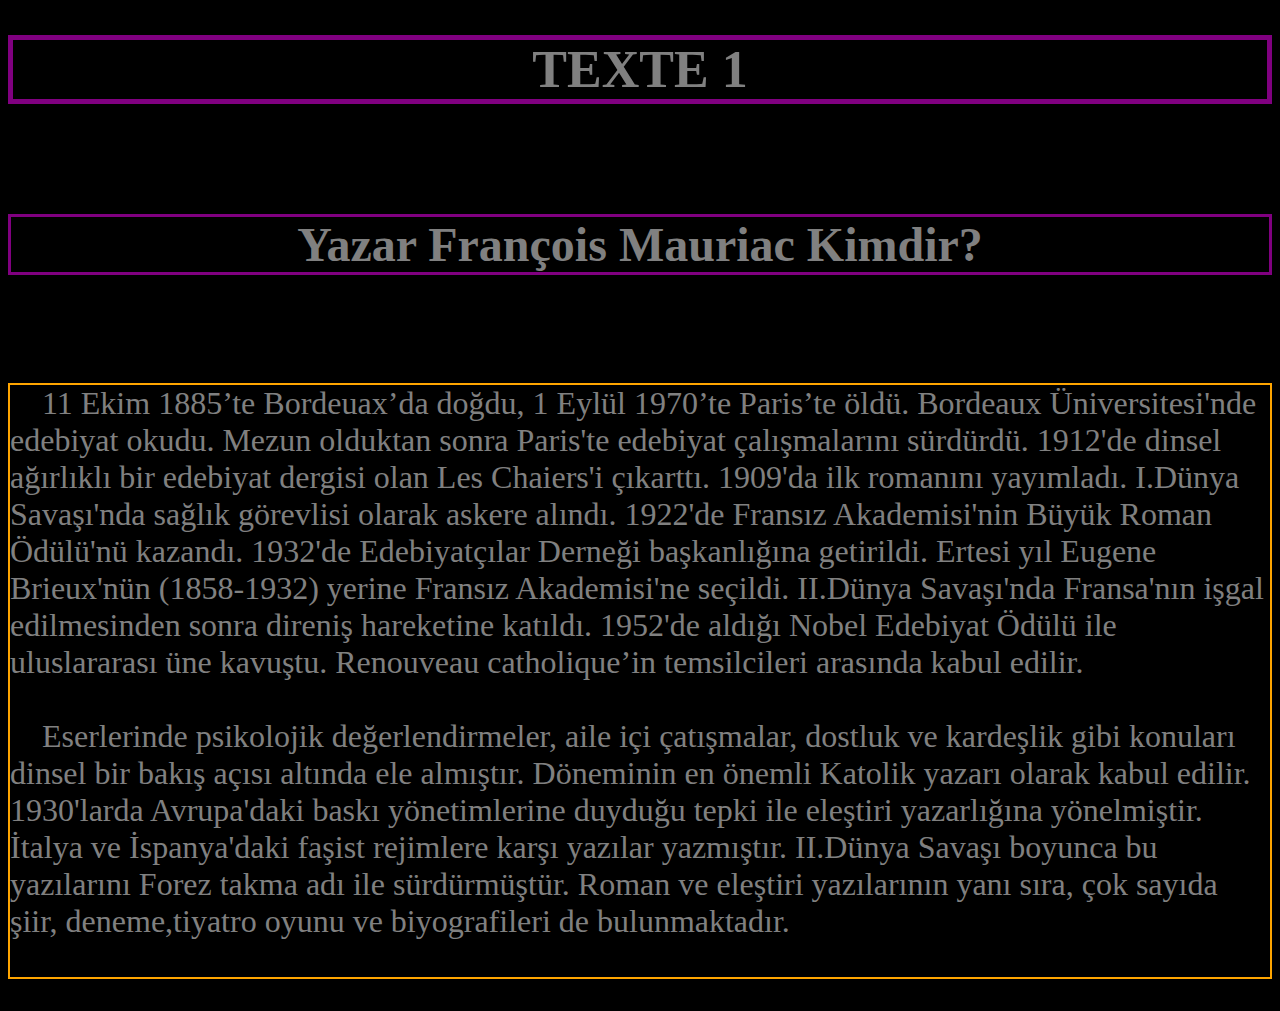
==== TRIN366.html @ f42f248d "Update TRIN366.html" ====
<!DOCTYPE html>
<html>
<head>
    <title>TRIN 366 BLOG</title>
    <meta charset="UTF-8">
    <meta name="viewport" content="width=device-width, initial-scale=1">
    <link rel="stylesheet" href="TRIN366.css">
</head>
   <body style="background-color:black">

    <div>
       <h1>TEXTE 1</h1>
       <br><br>

       <h2>Yazar François Mauriac Kimdir?</h2>
       <br><br>
       <p>
         &nbsp;&nbsp;&nbsp;&nbsp;11 Ekim 1885’te Bordeuax’da doğdu, 1 Eylül 1970’te Paris’te öldü. Bordeaux Üniversitesi'nde edebiyat okudu. Mezun olduktan sonra Paris'te edebiyat çalışmalarını sürdürdü. 1912'de dinsel ağırlıklı bir edebiyat dergisi olan Les Chaiers'i çıkarttı. 1909'da ilk romanını yayımladı. I.Dünya Savaşı'nda sağlık görevlisi olarak askere alındı. 1922'de Fransız Akademisi'nin Büyük Roman Ödülü'nü kazandı. 1932'de Edebiyatçılar Derneği başkanlığına getirildi. Ertesi yıl Eugene Brieux'nün (1858-1932) yerine Fransız Akademisi'ne seçildi. II.Dünya Savaşı'nda Fransa'nın işgal edilmesinden sonra direniş hareketine katıldı. 1952'de aldığı Nobel Edebiyat Ödülü ile uluslararası üne kavuştu. Renouveau catholique’in temsilcileri arasında kabul edilir.
          <br><br>
          &nbsp;&nbsp;&nbsp;&nbsp;Eserlerinde psikolojik değerlendirmeler, aile içi çatışmalar, dostluk ve kardeşlik gibi konuları dinsel bir bakış açısı altında ele almıştır. Döneminin en önemli Katolik yazarı olarak kabul edilir. 1930'larda Avrupa'daki baskı yönetimlerine duyduğu tepki ile eleştiri yazarlığına yönelmiştir. İtalya ve İspanya'daki faşist rejimlere karşı yazılar yazmıştır. II.Dünya Savaşı boyunca bu yazılarını Forez takma adı ile sürdürmüştür. Roman ve eleştiri yazılarının yanı sıra, çok sayıda şiir, deneme,tiyatro oyunu ve biyografileri de bulunmaktadır. <br><br>

       </p>

    </div>

   </body>
   </html>
---- TRIN366.css ----
h1 {color: gray; text-align: center; border: 5px solid purple; font-size: 52px;}
h2 {color: gray; text-align: center; border: 3px solid purple; font-size: 48px;}
p {color: gray; text-align: left; border: 2px solid orange; font-size: 32px;}
center {display: block; margin-left: auto; margin-right: auto; width: 50%;}
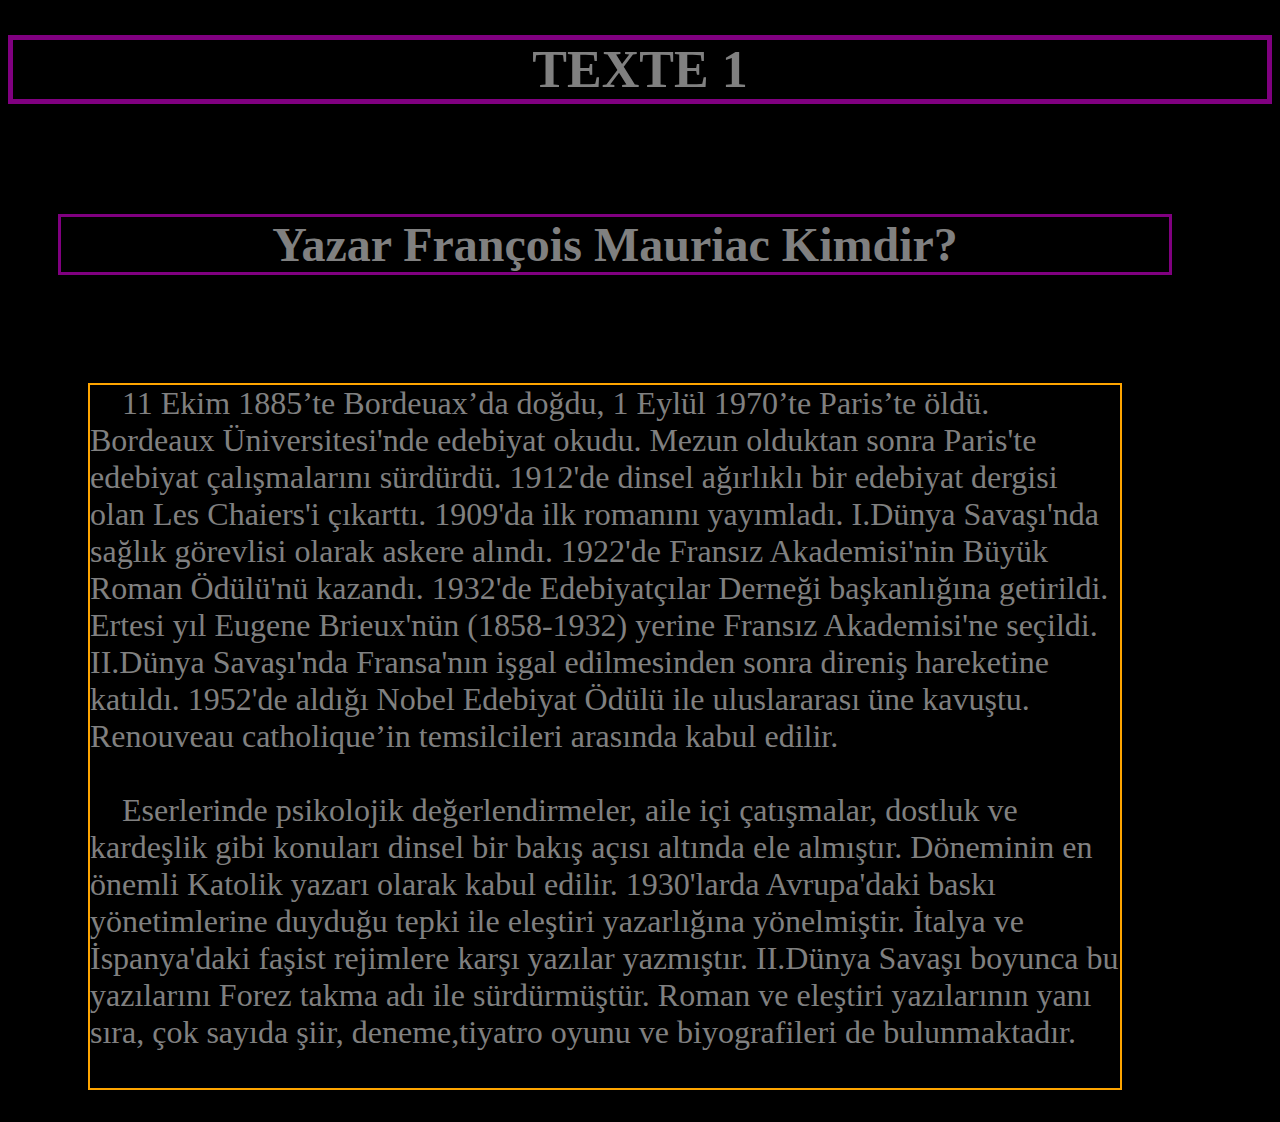
==== commit a5b73f9e: "Update TRIN366.html" ====
--- a/TRIN366.html
+++ b/TRIN366.html
@@ -18,8 +18,8 @@
          &nbsp;&nbsp;&nbsp;&nbsp;11 Ekim 1885’te Bordeuax’da doğdu, 1 Eylül 1970’te Paris’te öldü. Bordeaux Üniversitesi'nde edebiyat okudu. Mezun olduktan sonra Paris'te edebiyat çalışmalarını sürdürdü. 1912'de dinsel ağırlıklı bir edebiyat dergisi olan Les Chaiers'i çıkarttı. 1909'da ilk romanını yayımladı. I.Dünya Savaşı'nda sağlık görevlisi olarak askere alındı. 1922'de Fransız Akademisi'nin Büyük Roman Ödülü'nü kazandı. 1932'de Edebiyatçılar Derneği başkanlığına getirildi. Ertesi yıl Eugene Brieux'nün (1858-1932) yerine Fransız Akademisi'ne seçildi. II.Dünya Savaşı'nda Fransa'nın işgal edilmesinden sonra direniş hareketine katıldı. 1952'de aldığı Nobel Edebiyat Ödülü ile uluslararası üne kavuştu. Renouveau catholique’in temsilcileri arasında kabul edilir.
           <br><br>
           &nbsp;&nbsp;&nbsp;&nbsp;Eserlerinde psikolojik değerlendirmeler, aile içi çatışmalar, dostluk ve kardeşlik gibi konuları dinsel bir bakış açısı altında ele almıştır. Döneminin en önemli Katolik yazarı olarak kabul edilir. 1930'larda Avrupa'daki baskı yönetimlerine duyduğu tepki ile eleştiri yazarlığına yönelmiştir. İtalya ve İspanya'daki faşist rejimlere karşı yazılar yazmıştır. II.Dünya Savaşı boyunca bu yazılarını Forez takma adı ile sürdürmüştür. Roman ve eleştiri yazılarının yanı sıra, çok sayıda şiir, deneme,tiyatro oyunu ve biyografileri de bulunmaktadır. <br><br>
-
-       </p>
+       
+        </p>
 
     </div>
 
--- a/TRIN366.css
+++ b/TRIN366.css
@@ -1,4 +1,4 @@
 h1 {color: gray; text-align: center; border: 5px solid purple; font-size: 52px;}
-h2 {color: gray; text-align: center; border: 3px solid purple; font-size: 48px;}
-p {color: gray; text-align: left; border: 2px solid orange; font-size: 32px;}
+h2 {color: gray; text-align: center; border: 3px solid purple; font-size: 48px; margin-right: 100px; margin-left: 50px;}
+p {color: gray; text-align: left; border: 2px solid orange; font-size: 32px;  margin-right: 150px; margin-left: 80px;}
 center {display: block; margin-left: auto; margin-right: auto; width: 50%;}
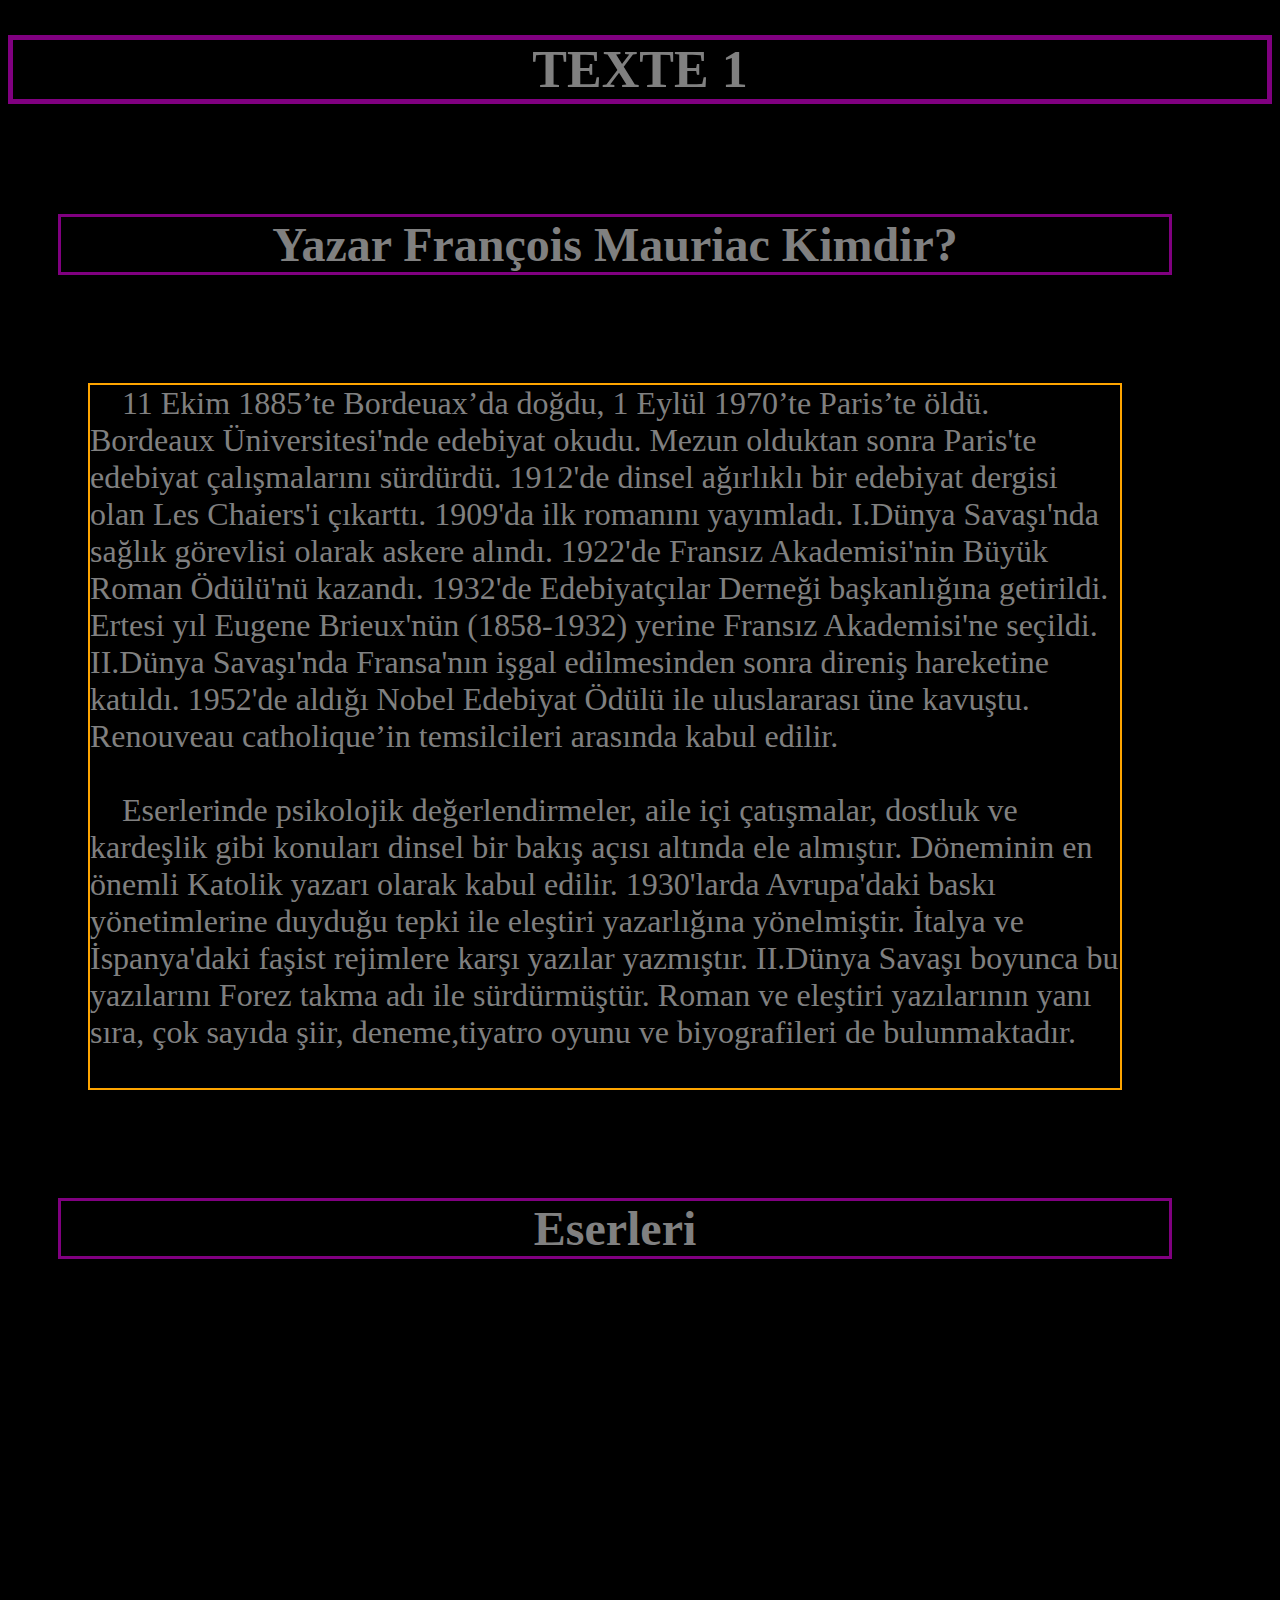
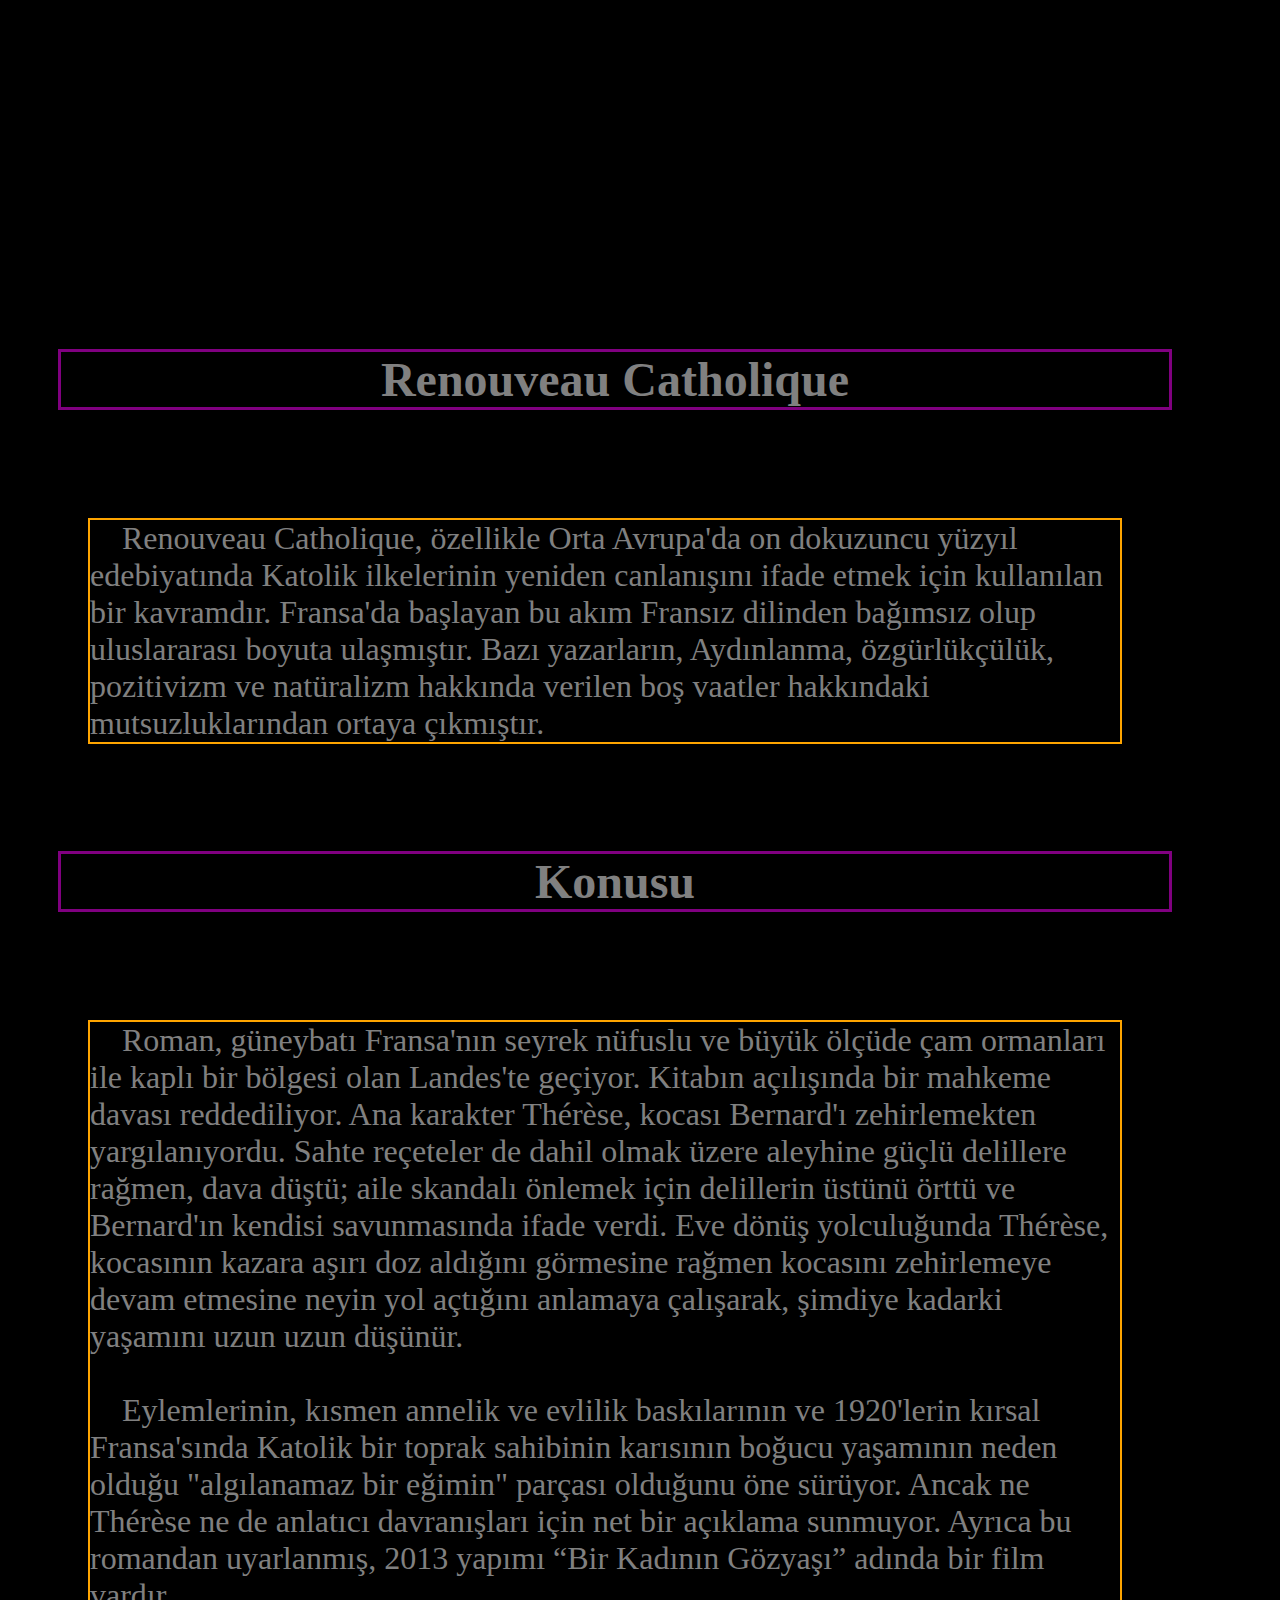
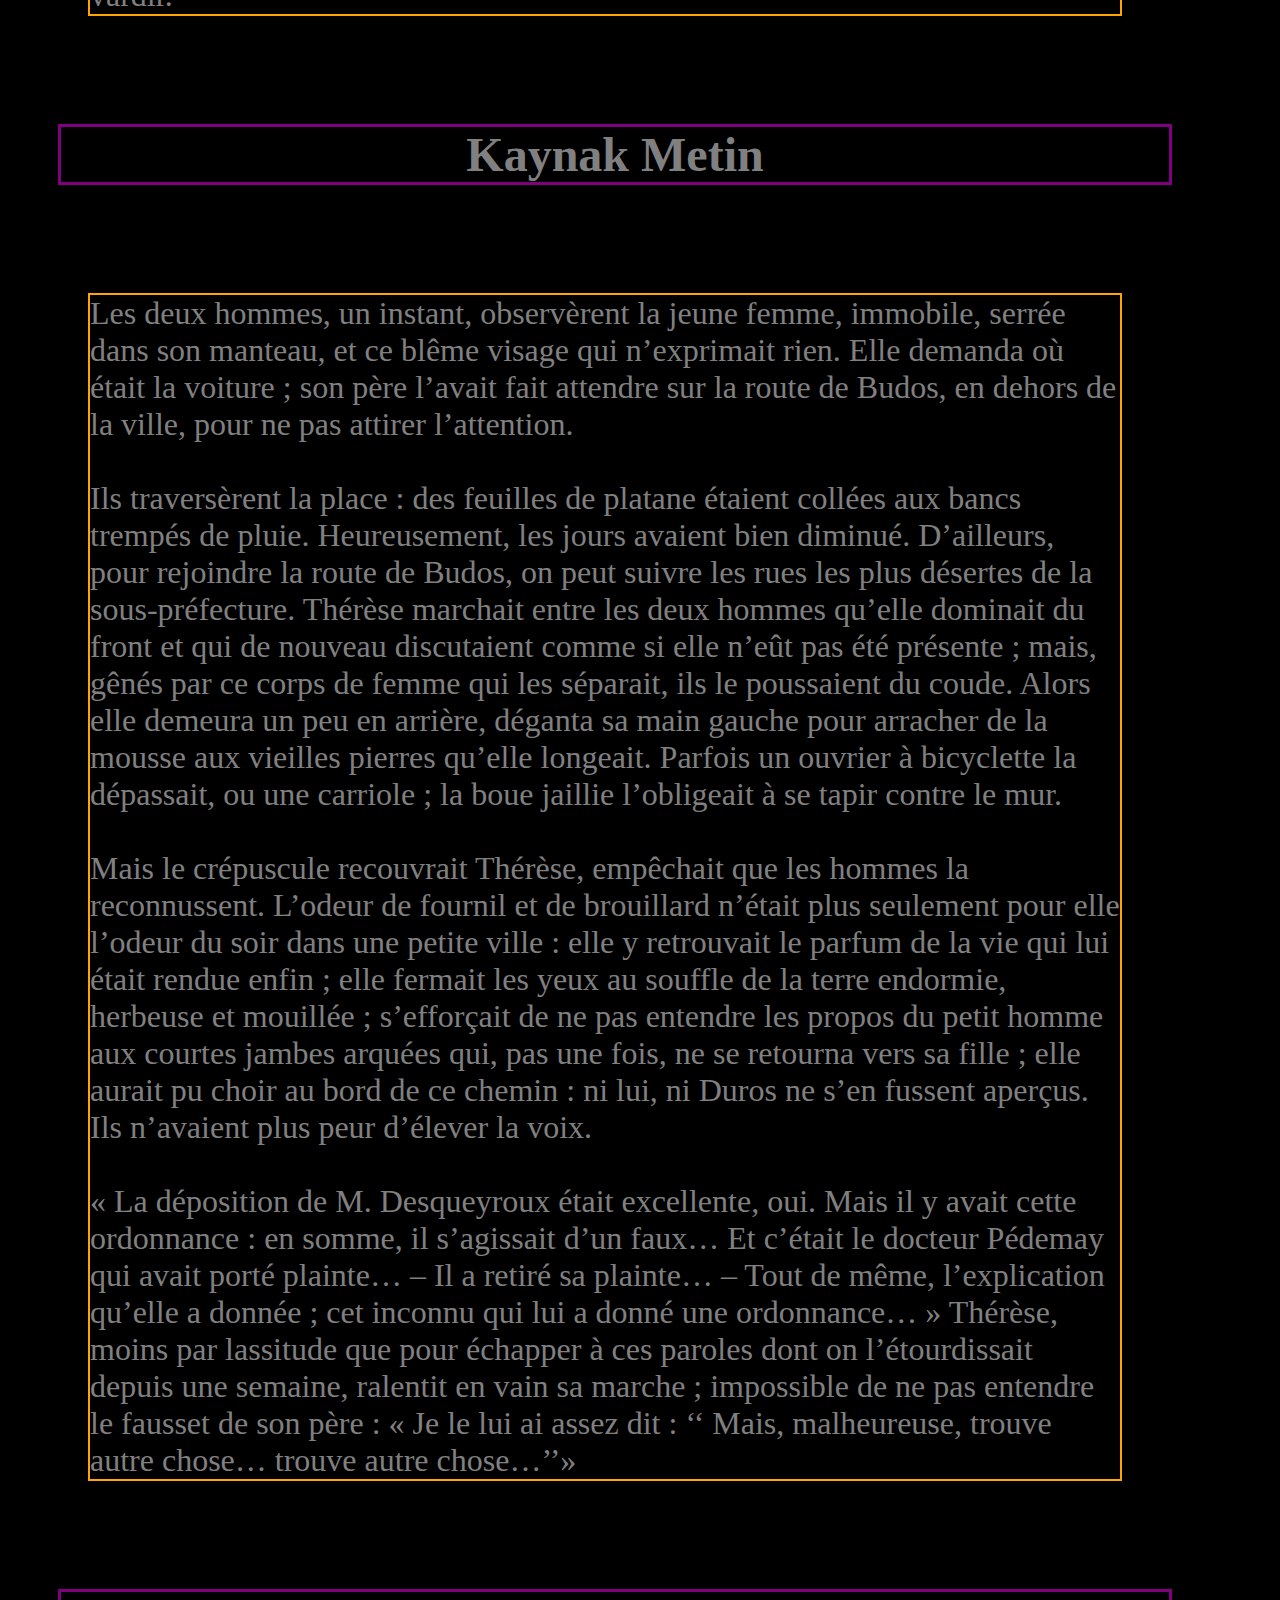
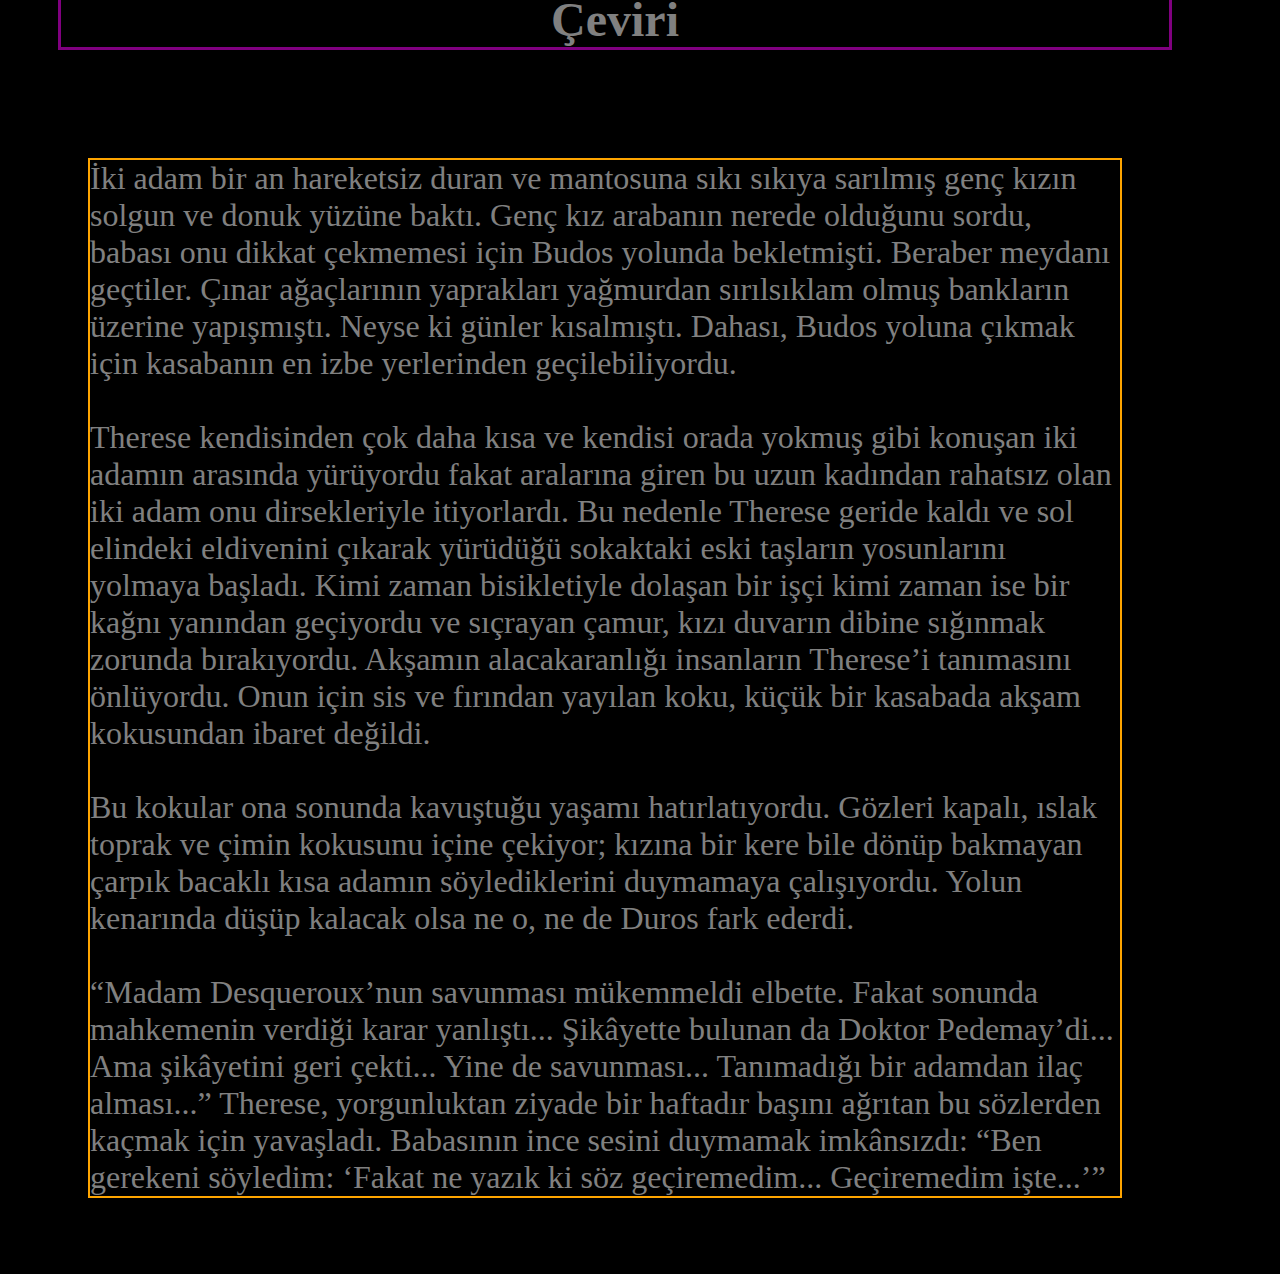
==== commit c3e189a6: "Update TRIN366.html" ====
--- a/TRIN366.html
+++ b/TRIN366.html
@@ -6,23 +6,120 @@
     <meta name="viewport" content="width=device-width, initial-scale=1">
     <link rel="stylesheet" href="TRIN366.css">
 </head>
-   <body style="background-color:black">
+<body style="background-color:black">
 
     <div>
-       <h1>TEXTE 1</h1>
-       <br><br>
+        <h1>TEXTE 1</h1>
+        <br><br>
 
-       <h2>Yazar François Mauriac Kimdir?</h2>
-       <br><br>
-       <p>
-         &nbsp;&nbsp;&nbsp;&nbsp;11 Ekim 1885’te Bordeuax’da doğdu, 1 Eylül 1970’te Paris’te öldü. Bordeaux Üniversitesi'nde edebiyat okudu. Mezun olduktan sonra Paris'te edebiyat çalışmalarını sürdürdü. 1912'de dinsel ağırlıklı bir edebiyat dergisi olan Les Chaiers'i çıkarttı. 1909'da ilk romanını yayımladı. I.Dünya Savaşı'nda sağlık görevlisi olarak askere alındı. 1922'de Fransız Akademisi'nin Büyük Roman Ödülü'nü kazandı. 1932'de Edebiyatçılar Derneği başkanlığına getirildi. Ertesi yıl Eugene Brieux'nün (1858-1932) yerine Fransız Akademisi'ne seçildi. II.Dünya Savaşı'nda Fransa'nın işgal edilmesinden sonra direniş hareketine katıldı. 1952'de aldığı Nobel Edebiyat Ödülü ile uluslararası üne kavuştu. Renouveau catholique’in temsilcileri arasında kabul edilir.
-          <br><br>
-          &nbsp;&nbsp;&nbsp;&nbsp;Eserlerinde psikolojik değerlendirmeler, aile içi çatışmalar, dostluk ve kardeşlik gibi konuları dinsel bir bakış açısı altında ele almıştır. Döneminin en önemli Katolik yazarı olarak kabul edilir. 1930'larda Avrupa'daki baskı yönetimlerine duyduğu tepki ile eleştiri yazarlığına yönelmiştir. İtalya ve İspanya'daki faşist rejimlere karşı yazılar yazmıştır. II.Dünya Savaşı boyunca bu yazılarını Forez takma adı ile sürdürmüştür. Roman ve eleştiri yazılarının yanı sıra, çok sayıda şiir, deneme,tiyatro oyunu ve biyografileri de bulunmaktadır. <br><br>
-       
+        <h2>Yazar François Mauriac Kimdir?</h2>
+        <br><br>
+        <p>
+            &nbsp;&nbsp;&nbsp;&nbsp;11 Ekim 1885’te Bordeuax’da doğdu, 1 Eylül 1970’te Paris’te öldü. Bordeaux Üniversitesi'nde edebiyat okudu. Mezun olduktan sonra Paris'te edebiyat çalışmalarını sürdürdü. 1912'de dinsel ağırlıklı bir edebiyat dergisi olan Les Chaiers'i çıkarttı. 1909'da ilk romanını yayımladı. I.Dünya Savaşı'nda sağlık görevlisi olarak askere alındı. 1922'de Fransız Akademisi'nin Büyük Roman Ödülü'nü kazandı. 1932'de Edebiyatçılar Derneği başkanlığına getirildi. Ertesi yıl Eugene Brieux'nün (1858-1932) yerine Fransız Akademisi'ne seçildi. II.Dünya Savaşı'nda Fransa'nın işgal edilmesinden sonra direniş hareketine katıldı. 1952'de aldığı Nobel Edebiyat Ödülü ile uluslararası üne kavuştu. Renouveau catholique’in temsilcileri arasında kabul edilir.
+            <br><br>
+            &nbsp;&nbsp;&nbsp;&nbsp;Eserlerinde psikolojik değerlendirmeler, aile içi çatışmalar, dostluk ve kardeşlik gibi konuları dinsel bir bakış açısı altında ele almıştır. Döneminin en önemli Katolik yazarı olarak kabul edilir. 1930'larda Avrupa'daki baskı yönetimlerine duyduğu tepki ile eleştiri yazarlığına yönelmiştir. İtalya ve İspanya'daki faşist rejimlere karşı yazılar yazmıştır. II.Dünya Savaşı boyunca bu yazılarını Forez takma adı ile sürdürmüştür. Roman ve eleştiri yazılarının yanı sıra, çok sayıda şiir, deneme,tiyatro oyunu ve biyografileri de bulunmaktadır. <br><br>
+
         </p>
+
+        <br><br>
+
+        <h2>Eserleri</h2>
+        <br><br>
+        <ul>
+            <li>1913 : L'Enfant chargé de chaînese</li>
+            <li>1914 : La Robe prétexte</li>
+            <li>1920 : La Chair et le Sang</li>
+            <li>1921 : Préséances</li>
+            <li>1921 : Dialogue d'un soir d'hiver (nouvelle)</li>
+            <li>1922 : Le Baiser au lépreux</li>
+            <li>1923 : Le Fleuve de feu</li>
+            <li>1923 : Genitrix</li>
+            <li>1924 : Le Mal</li>
+            <li>1925 : Le Désert de l'amour (Grand prix du roman de l'Académie française, 1926)</li>
+            <li>1927 : Thérèse Desqueyroux</li>
+            <li>1928 : Destins</li>
+            <li>1930 : Ce qui était perdu</li>
+            <li>1932 : Le Nœud de vipères</li>
+            <li>1933 : Le Drôle (conte pour enfant)</li>
+            <li>1933 : Le Mystère Frontenac</li>
+            <li>1935 : La Fin de la nuit</li>
+            <li>1936 : Les Anges noirs</li>
+            <li>1939 : Les Chemins de la mer</li>
+            <li>1941 : La Pharisienne</li>
+            <li>1944 : Les Arbres et les Pierres</li>
+            <li>1951 : Le Sagouin</li>
+            <li>1952 : Galigaï</li>
+            <li>1954 : L'Agneau</li>
+            <li>1969 : Un adolescent d'autrefois</li>
+            <li>1972 : Maltaverne (posthume)</li>
+            <li>1938 : Asmodée</li>
+            <li>1945 : Les Mal-aimés</li>
+            <li>1947 : Passage du malin</li>
+            <li>1950 : Le Feu sur la terre</li>
+            <li>1909 : Les Mains jointes</li>
+
+        </ul>
+
+        <h2>Renouveau Catholique</h2>
+        <br><br>
+        <p>
+
+            &nbsp;&nbsp;&nbsp;&nbsp;Renouveau Catholique, özellikle Orta Avrupa'da on dokuzuncu yüzyıl edebiyatında Katolik ilkelerinin yeniden canlanışını ifade etmek için kullanılan bir kavramdır. Fransa'da başlayan bu akım Fransız dilinden bağımsız olup uluslararası boyuta ulaşmıştır. Bazı yazarların, Aydınlanma, özgürlükçülük, pozitivizm ve natüralizm hakkında verilen boş vaatler hakkındaki mutsuzluklarından ortaya çıkmıştır.
+        </p>
+        <br><br>
+
+        <h2>Konusu</h2>
+        <br><br>
+        <p>
+
+            &nbsp;&nbsp;&nbsp;&nbsp;Roman, güneybatı Fransa'nın seyrek nüfuslu ve büyük ölçüde çam ormanları ile kaplı bir bölgesi olan Landes'te geçiyor. Kitabın açılışında bir mahkeme davası reddediliyor. Ana karakter Thérèse, kocası Bernard'ı zehirlemekten yargılanıyordu. Sahte reçeteler de dahil olmak üzere aleyhine güçlü delillere rağmen, dava düştü; aile skandalı önlemek için delillerin üstünü örttü ve Bernard'ın kendisi savunmasında ifade verdi. Eve dönüş yolculuğunda Thérèse, kocasının kazara aşırı doz aldığını görmesine rağmen kocasını zehirlemeye devam etmesine neyin yol açtığını anlamaya çalışarak, şimdiye kadarki yaşamını uzun uzun düşünür.
+            <br><br>
+
+            &nbsp;&nbsp;&nbsp;&nbsp;Eylemlerinin, kısmen annelik ve evlilik baskılarının ve 1920'lerin kırsal Fransa'sında Katolik bir toprak sahibinin karısının boğucu yaşamının neden olduğu "algılanamaz bir eğimin" parçası olduğunu öne sürüyor. Ancak ne Thérèse ne de anlatıcı davranışları için net bir açıklama sunmuyor.
+            Ayrıca bu 	romandan uyarlanmış, 2013 yapımı “Bir Kadının Gözyaşı” adında bir film vardır.
+
+        </p>
+
+        <br><br>
+
+        <h2>Kaynak Metin</h2>
+        <br><br>
+        <p>
+            Les deux hommes, un instant, observèrent la jeune femme, immobile, serrée dans son manteau, et ce blême visage qui n’exprimait rien. Elle demanda où était la voiture ; son père l’avait fait attendre sur la route de Budos, en dehors de la ville, pour ne pas attirer l’attention.
+            <br><br>
+            Ils traversèrent la place : des feuilles de platane étaient collées aux bancs trempés de pluie. Heureusement, les jours avaient bien diminué. D’ailleurs, pour rejoindre la route de Budos, on peut suivre les rues les plus désertes de la sous-préfecture. Thérèse marchait entre les deux hommes qu’elle dominait du front et qui de nouveau discutaient comme si elle n’eût pas été présente ; mais, gênés par ce corps de femme qui les séparait, ils le poussaient du coude. Alors elle demeura un peu en arrière, déganta sa main gauche pour arracher de la mousse aux vieilles pierres qu’elle longeait. Parfois un ouvrier à bicyclette la dépassait, ou une carriole ; la boue jaillie l’obligeait à se tapir contre le mur.
+
+            <br><br>
+
+            Mais le crépuscule recouvrait Thérèse, empêchait que les hommes la reconnussent. L’odeur de fournil et de brouillard n’était plus seulement pour elle l’odeur du soir dans une petite ville : elle y retrouvait le parfum de la vie qui lui était rendue enfin ; elle fermait les yeux au souffle de la terre endormie, herbeuse et mouillée ; s’efforçait de ne pas entendre les propos du petit homme aux courtes jambes arquées qui, pas une fois, ne se retourna vers sa fille ; elle aurait pu choir au bord de ce chemin : ni lui, ni Duros ne s’en fussent aperçus. Ils n’avaient plus peur d’élever la voix.
+            <br><br>
+            « La déposition de M. Desqueyroux était excellente, oui. Mais il y avait cette ordonnance : en somme, il s’agissait d’un faux… Et c’était le docteur Pédemay qui avait porté plainte…
+            – Il a retiré sa plainte…
+            – Tout de même, l’explication qu’elle a donnée ; cet inconnu qui lui a donné une ordonnance… »
+            Thérèse, moins par lassitude que pour échapper à ces paroles dont on l’étourdissait depuis une semaine, ralentit en vain sa marche ; impossible de ne pas entendre le fausset de son père :
+            « Je le lui ai assez dit :  ‘‘ Mais, malheureuse, trouve autre chose… trouve autre chose…’’»
+        </p>
+        <br><br>
+        <h2>Çeviri</h2>
+        <br><br>
+        <p>
+
+            İki adam bir an hareketsiz duran ve mantosuna sıkı sıkıya sarılmış genç kızın solgun ve donuk yüzüne baktı. Genç kız arabanın nerede olduğunu sordu, babası onu dikkat çekmemesi için Budos yolunda bekletmişti. Beraber meydanı geçtiler. Çınar ağaçlarının yaprakları yağmurdan sırılsıklam olmuş bankların üzerine yapışmıştı. Neyse ki günler kısalmıştı. Dahası, Budos yoluna çıkmak için kasabanın en izbe yerlerinden geçilebiliyordu.
+            <br><br>
+            Therese kendisinden çok daha kısa ve kendisi orada yokmuş gibi konuşan iki adamın arasında yürüyordu fakat aralarına giren bu uzun kadından rahatsız olan iki adam onu dirsekleriyle itiyorlardı. Bu nedenle Therese geride kaldı ve sol elindeki eldivenini çıkarak yürüdüğü sokaktaki eski taşların yosunlarını yolmaya başladı. Kimi zaman bisikletiyle dolaşan bir işçi kimi zaman ise bir kağnı yanından geçiyordu ve sıçrayan çamur, kızı duvarın dibine sığınmak zorunda bırakıyordu. Akşamın alacakaranlığı insanların Therese’i tanımasını önlüyordu. Onun için sis ve fırından yayılan koku, küçük bir kasabada akşam kokusundan ibaret değildi.
+            <br><br>
+            Bu kokular ona sonunda kavuştuğu yaşamı hatırlatıyordu. Gözleri kapalı, ıslak toprak ve çimin kokusunu içine çekiyor; kızına bir kere bile dönüp bakmayan çarpık bacaklı kısa adamın söylediklerini duymamaya çalışıyordu. Yolun kenarında düşüp kalacak olsa ne o, ne de Duros fark ederdi.
+            <br><br>
+            “Madam Desqueroux’nun savunması mükemmeldi elbette. Fakat sonunda mahkemenin verdiği karar yanlıştı... Şikâyette bulunan da Doktor Pedemay’di...
+            Ama şikâyetini geri çekti...
+            Yine de savunması... Tanımadığı bir adamdan ilaç alması...”
+            Therese, yorgunluktan ziyade bir haftadır başını ağrıtan bu sözlerden kaçmak için yavaşladı. Babasının ince sesini duymamak imkânsızdı:
+            “Ben gerekeni söyledim: ‘Fakat ne yazık ki söz geçiremedim... Geçiremedim işte...’”
+        </p>
+        <br><br>
+
 
     </div>
 
-   </body>
-   </html>
-   
+</body>
+</html>
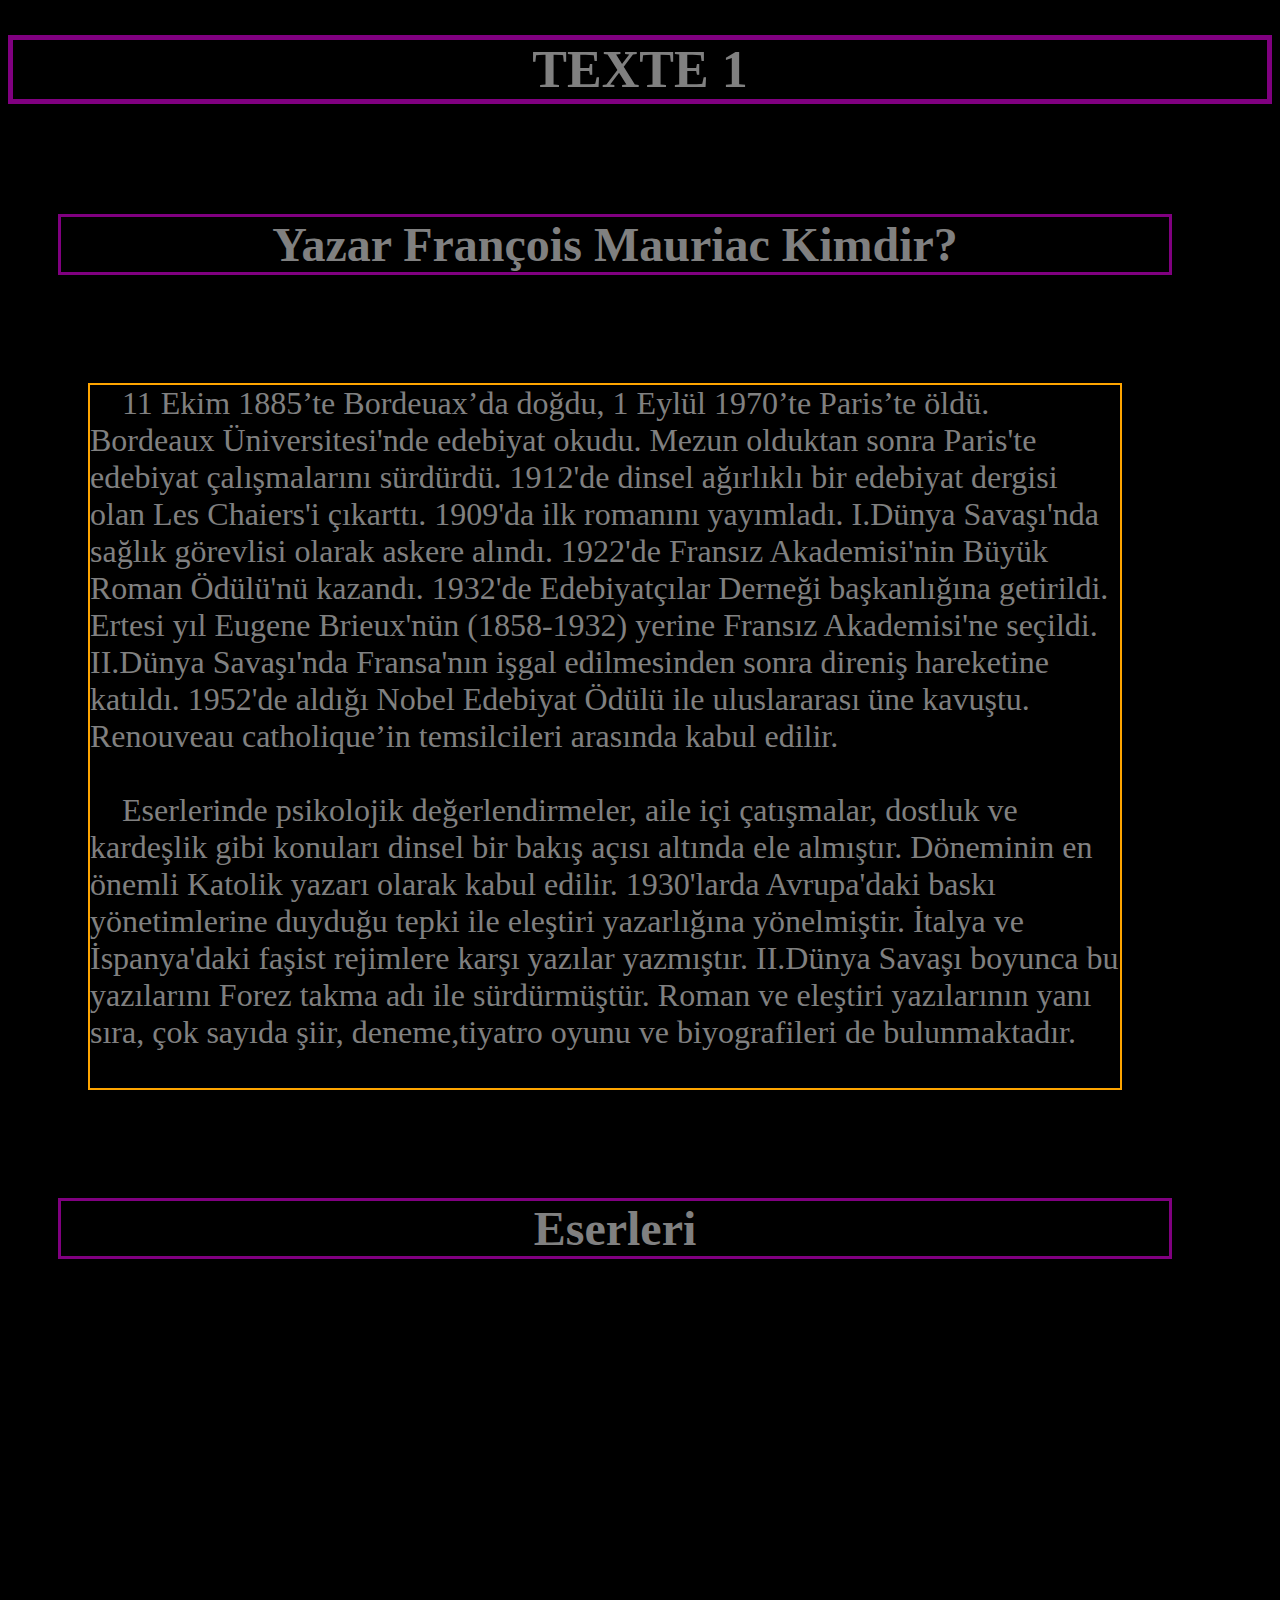
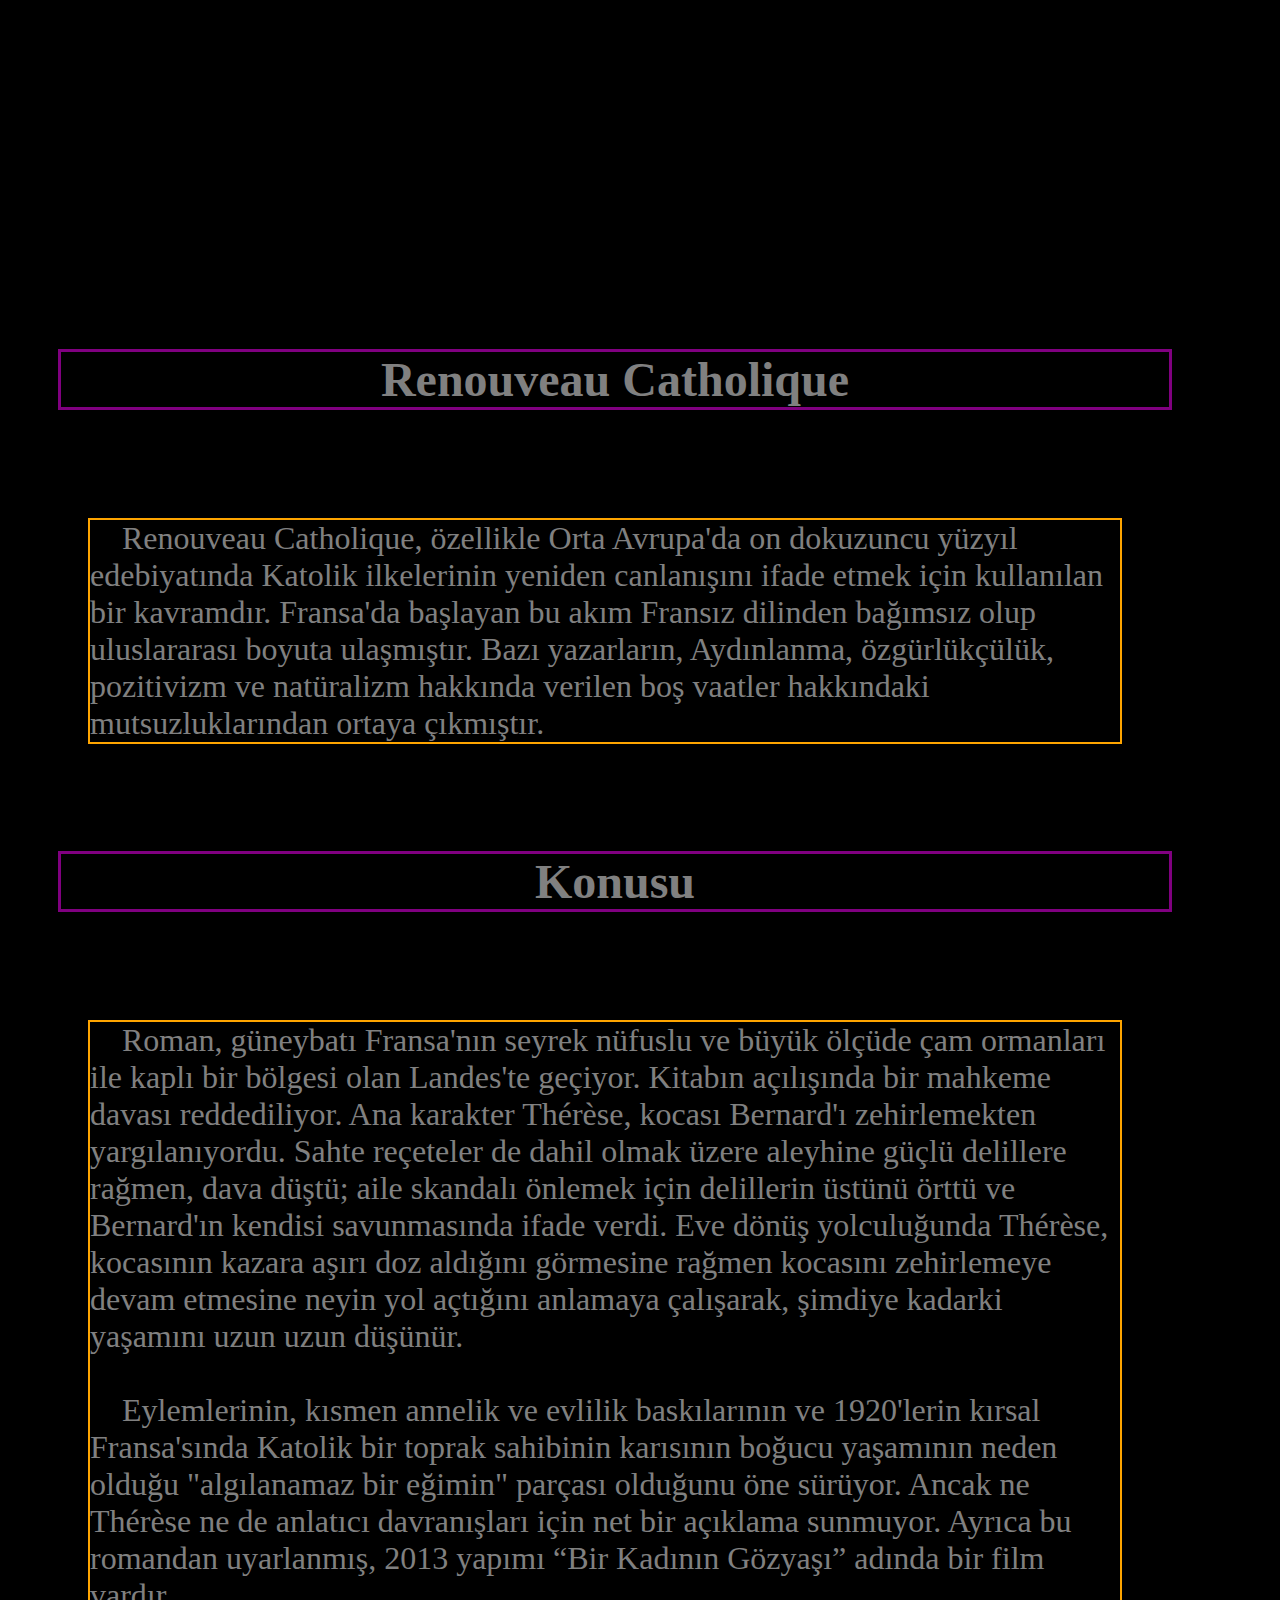
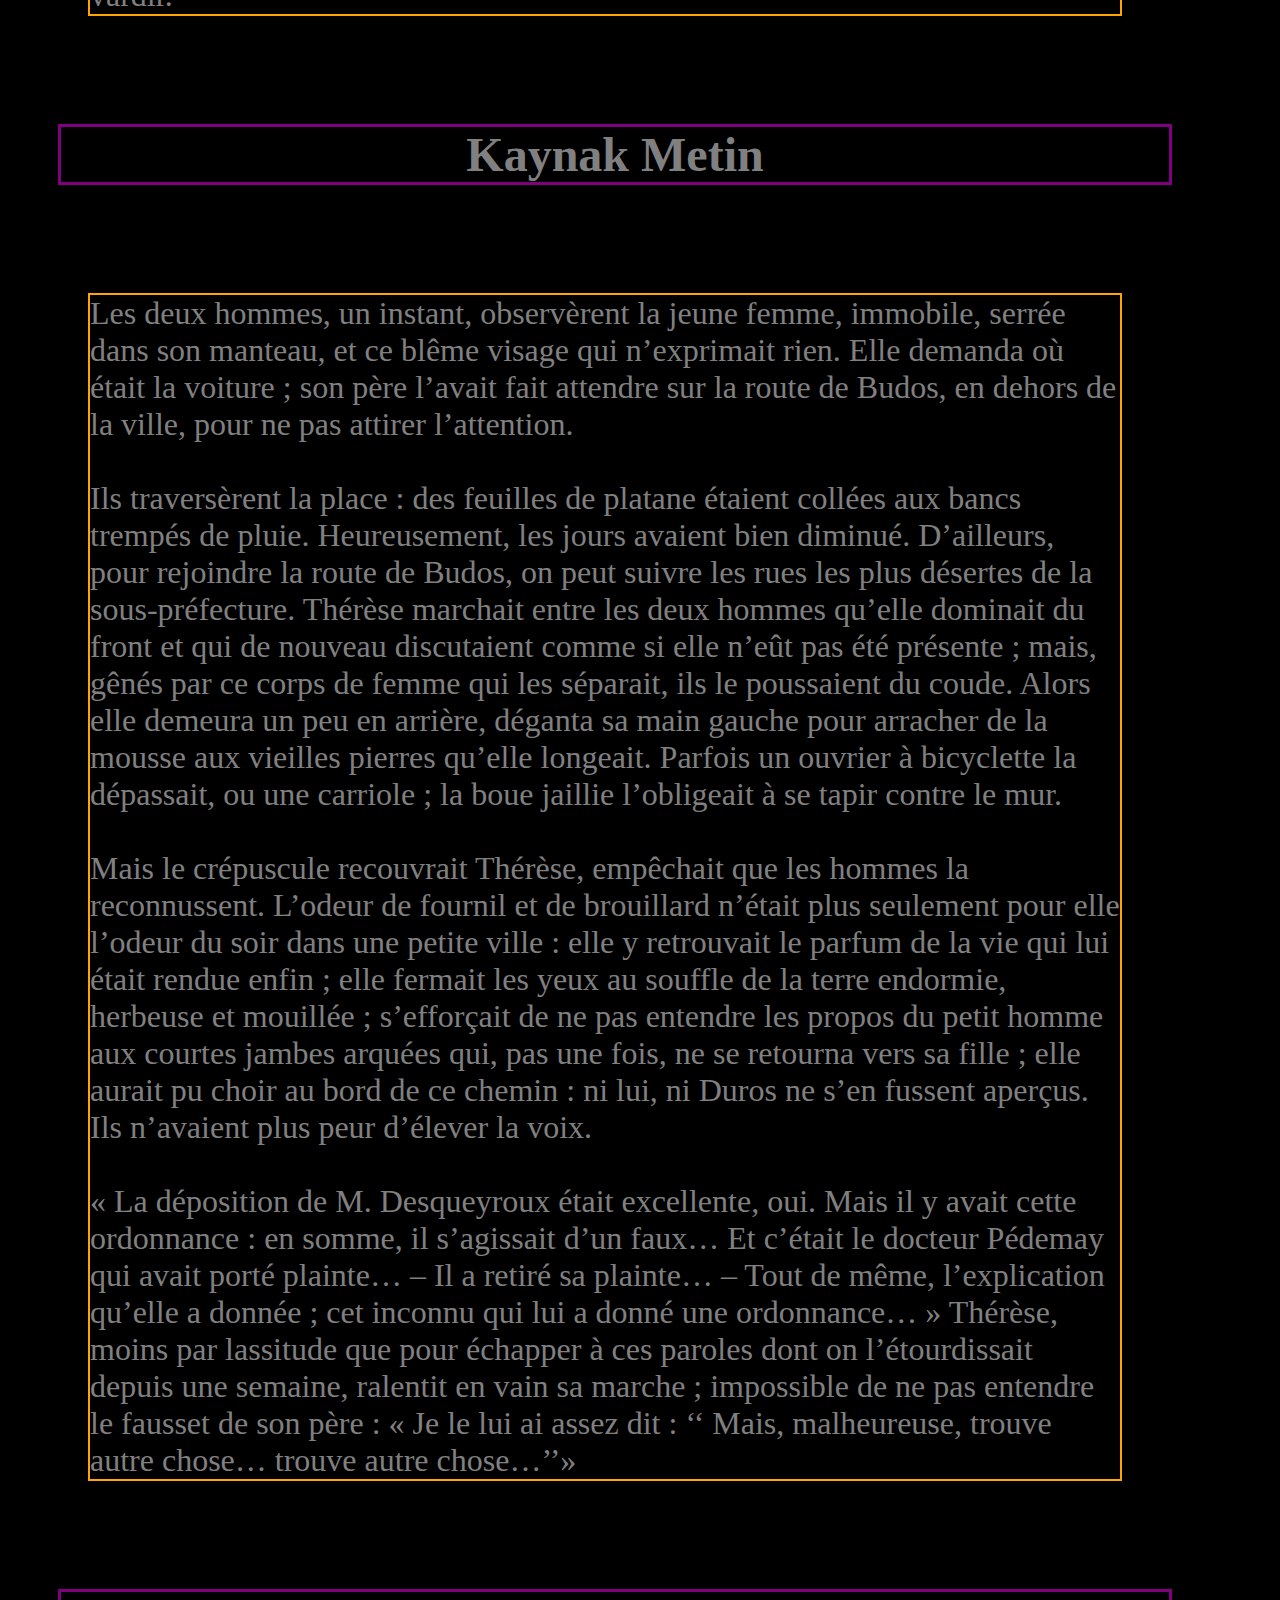
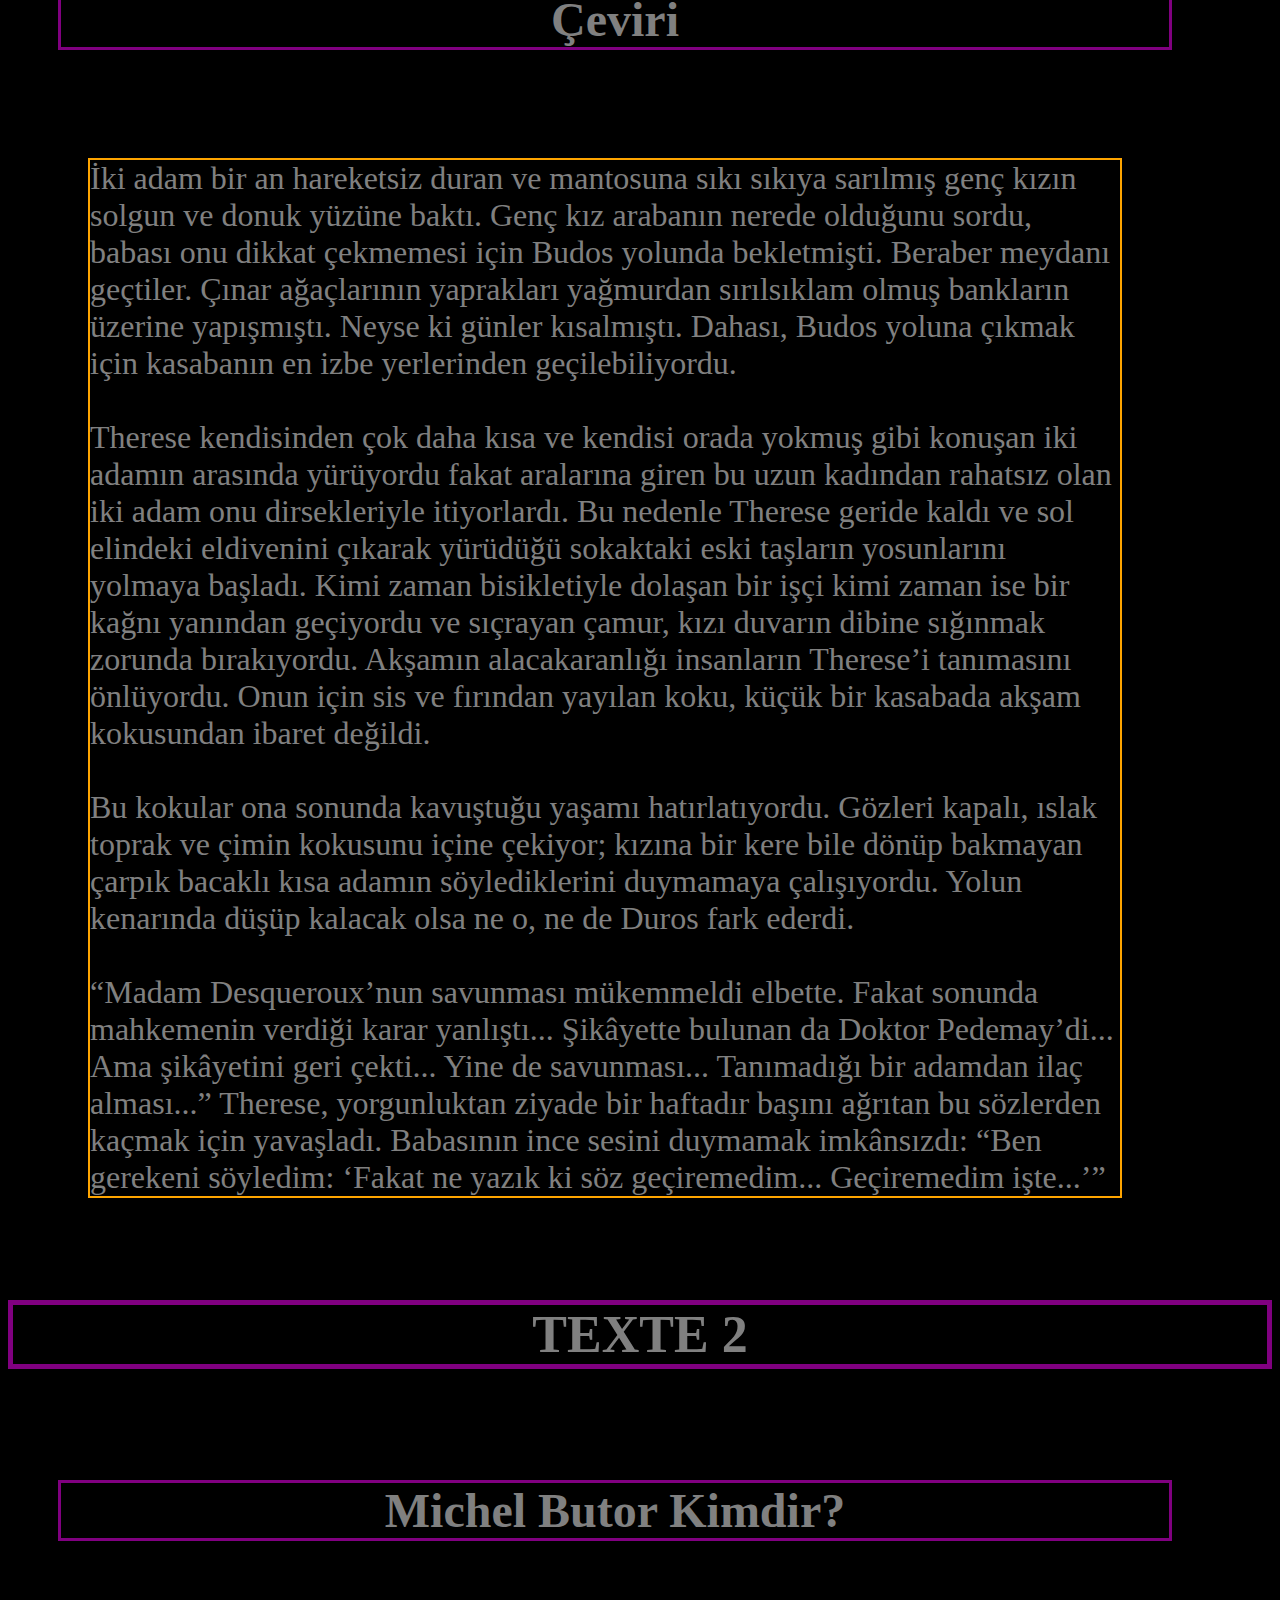
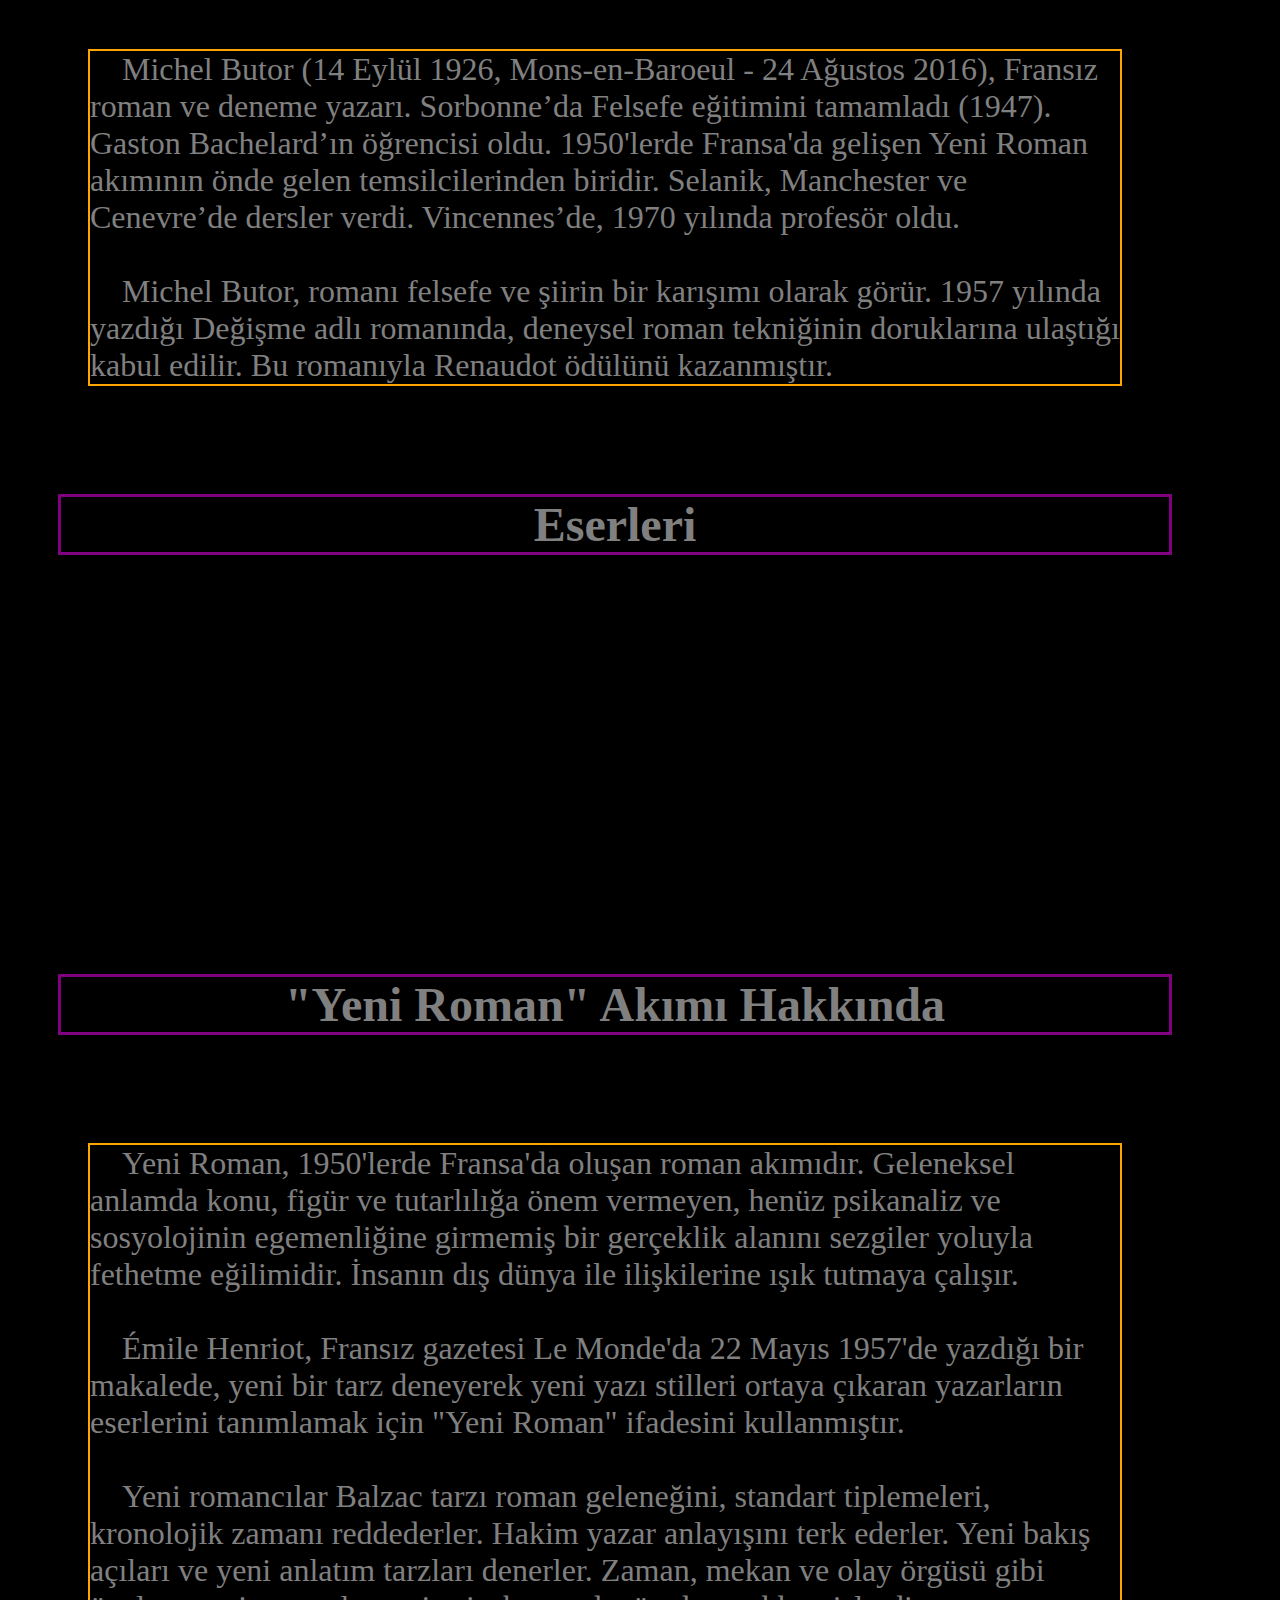
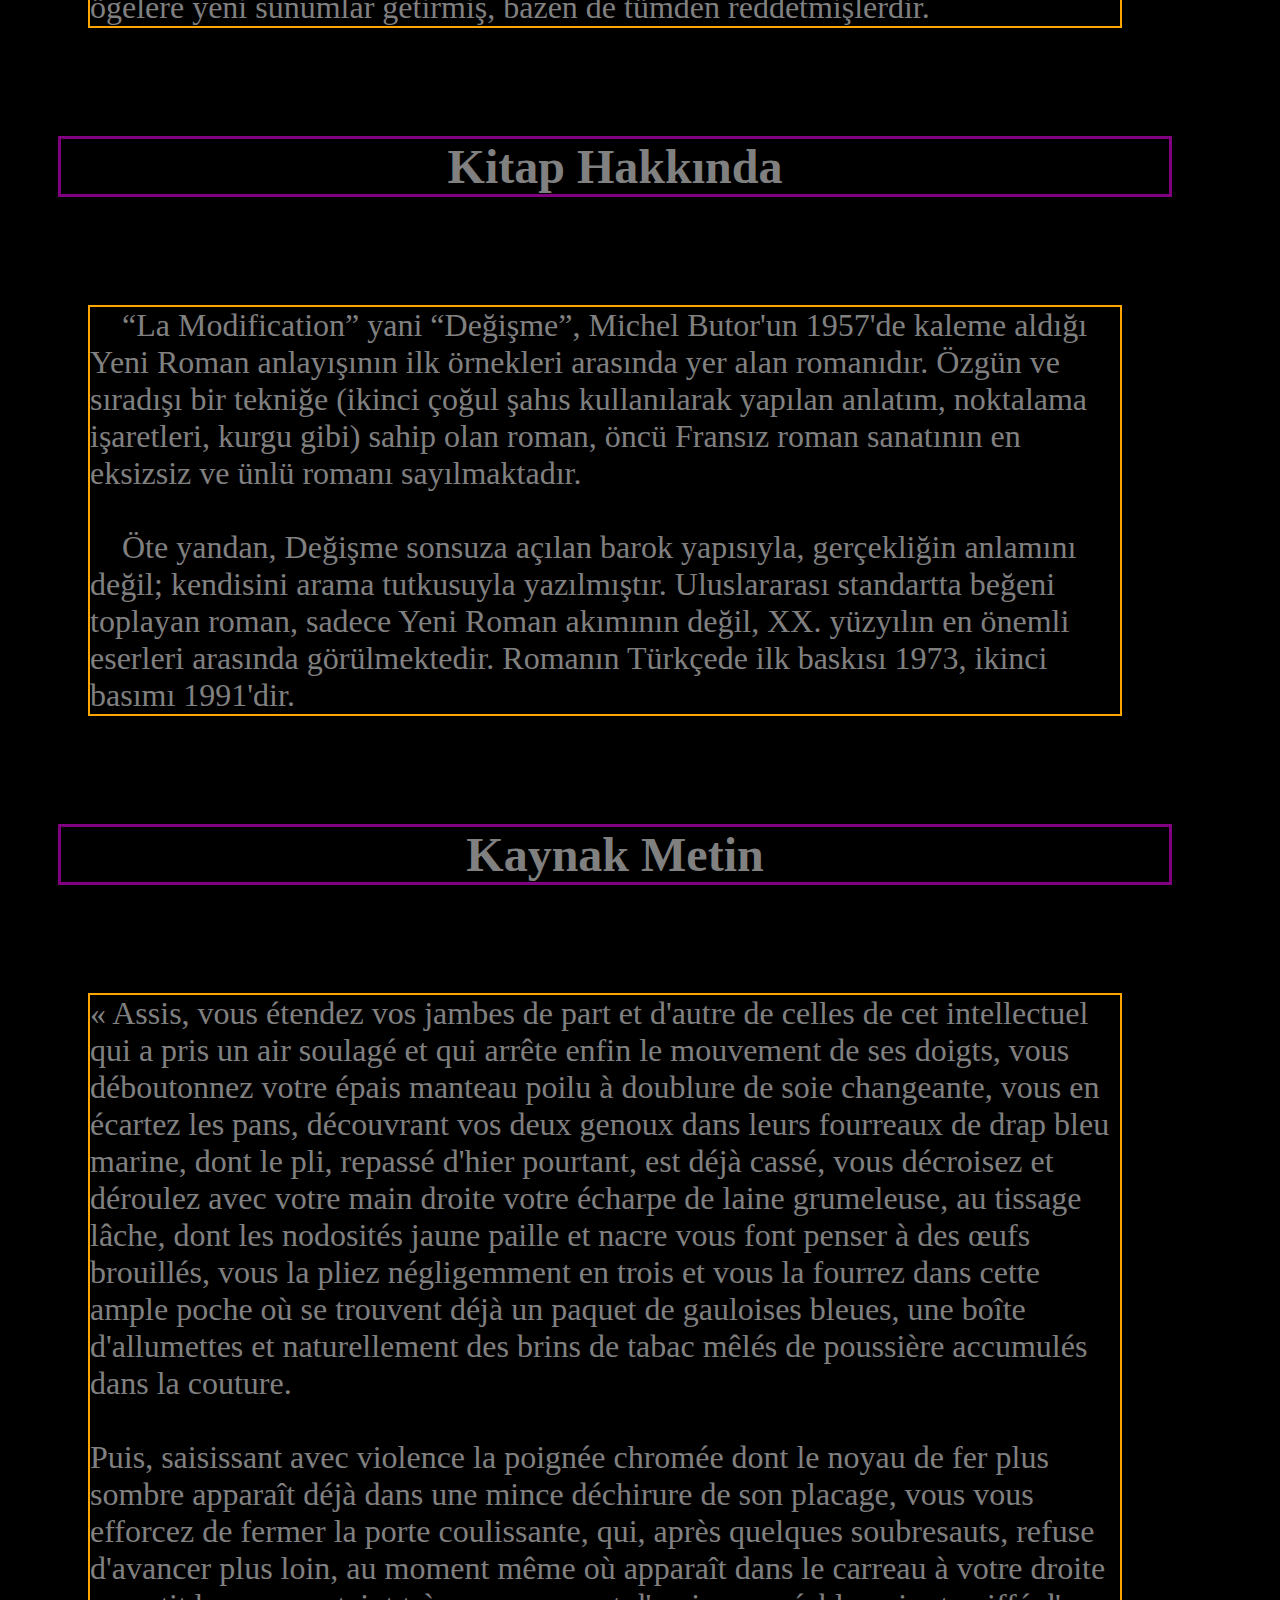
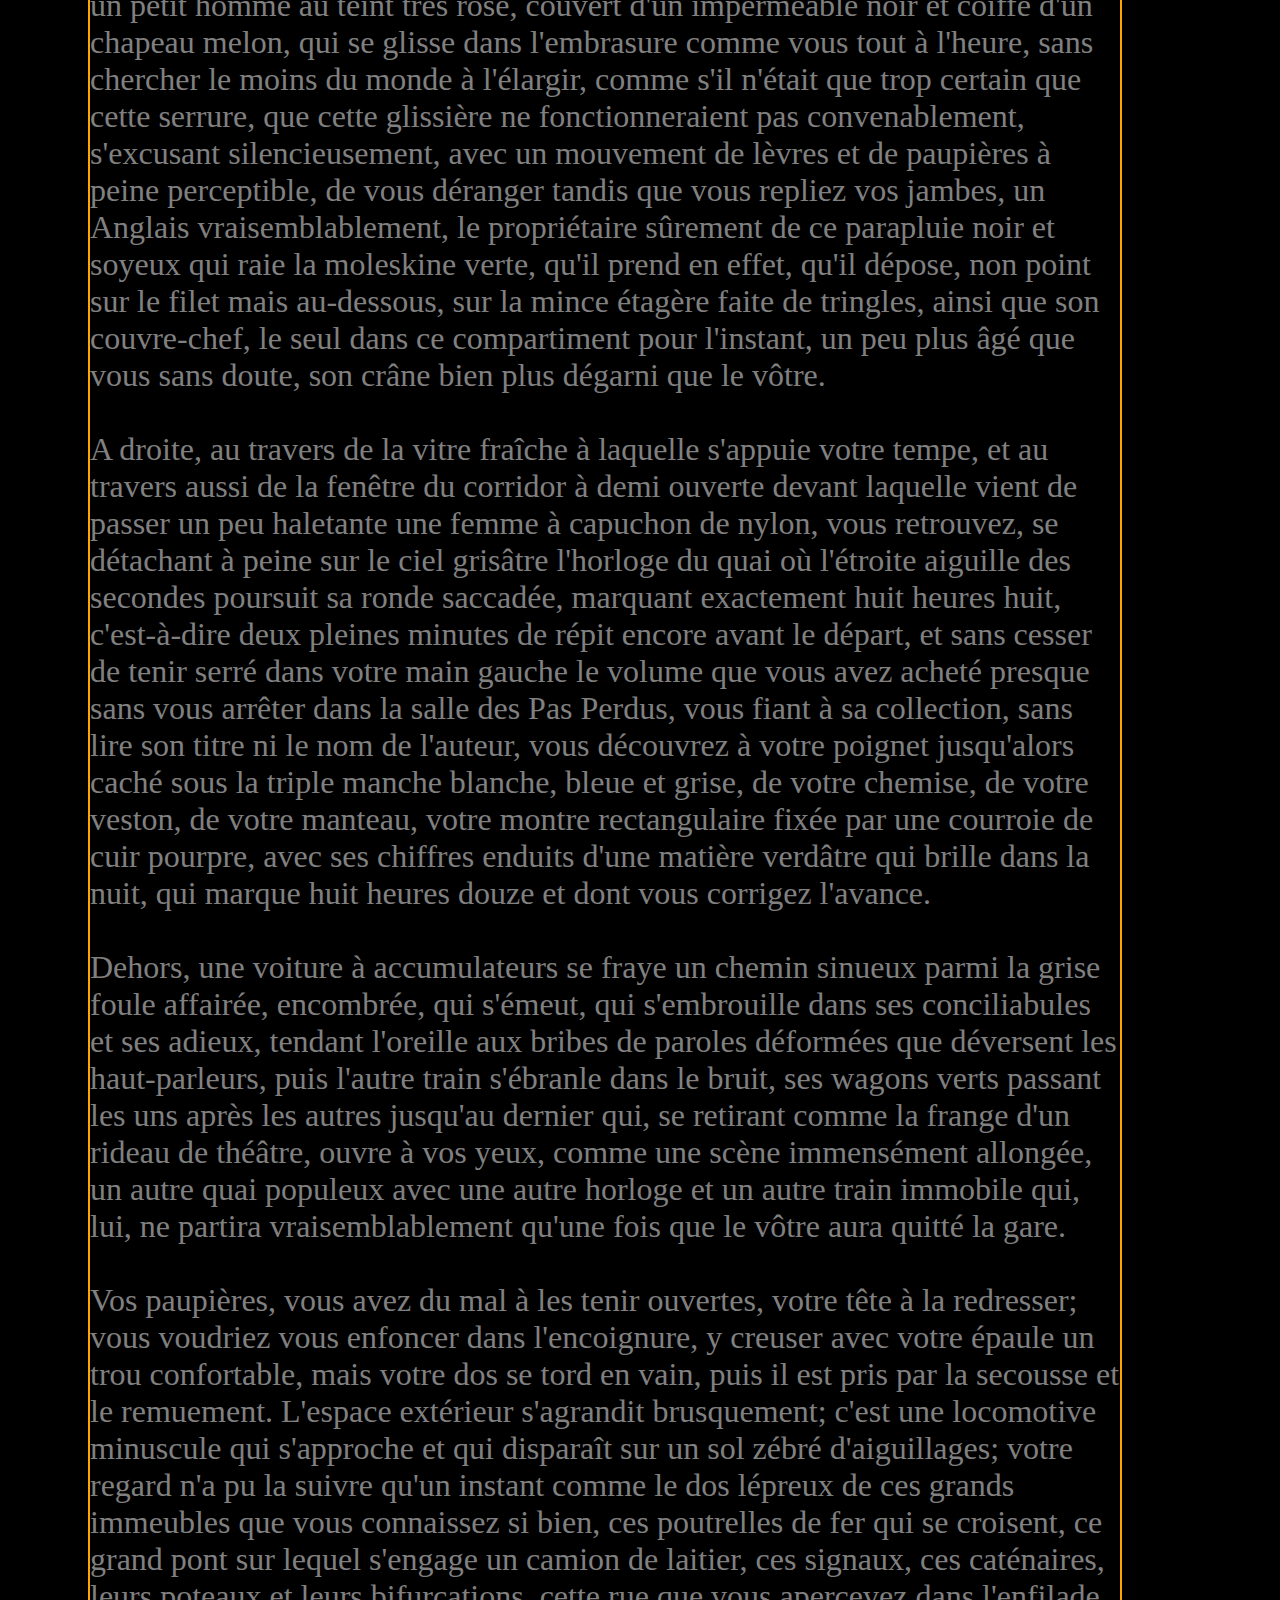
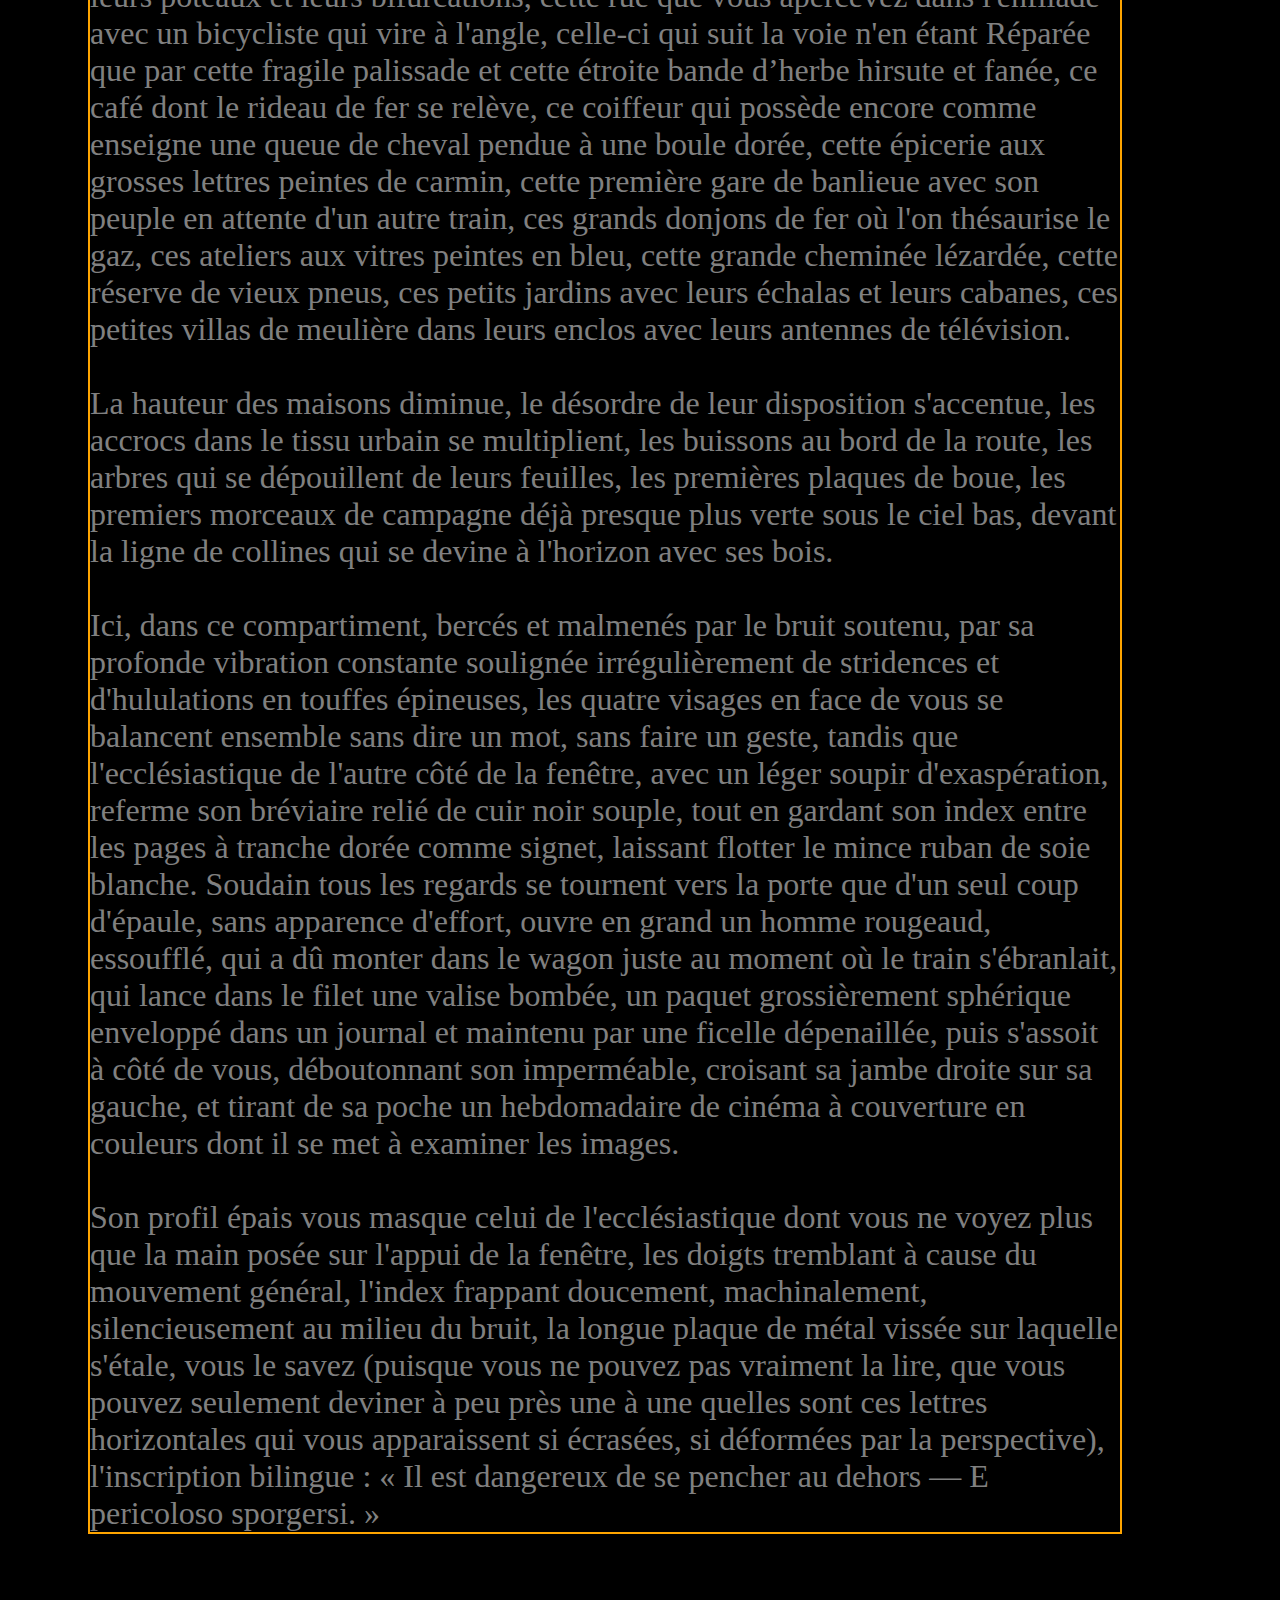
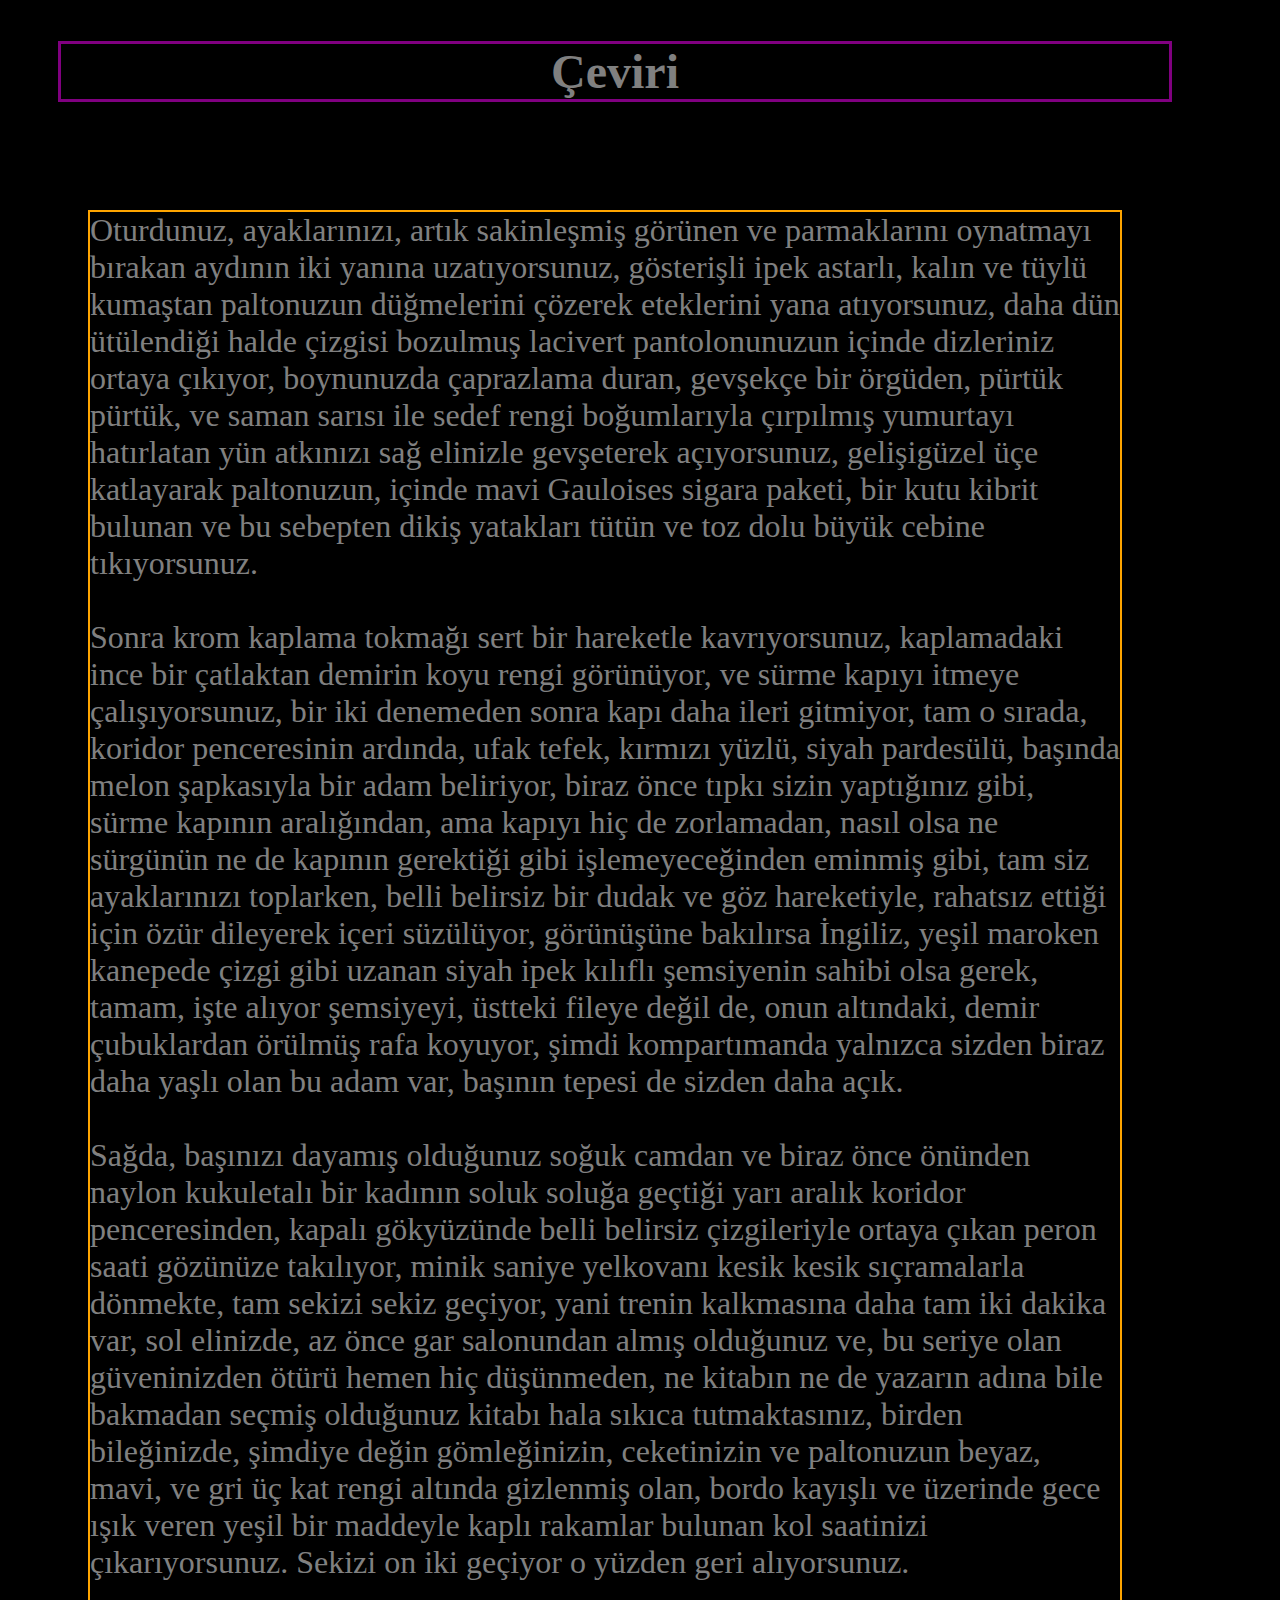
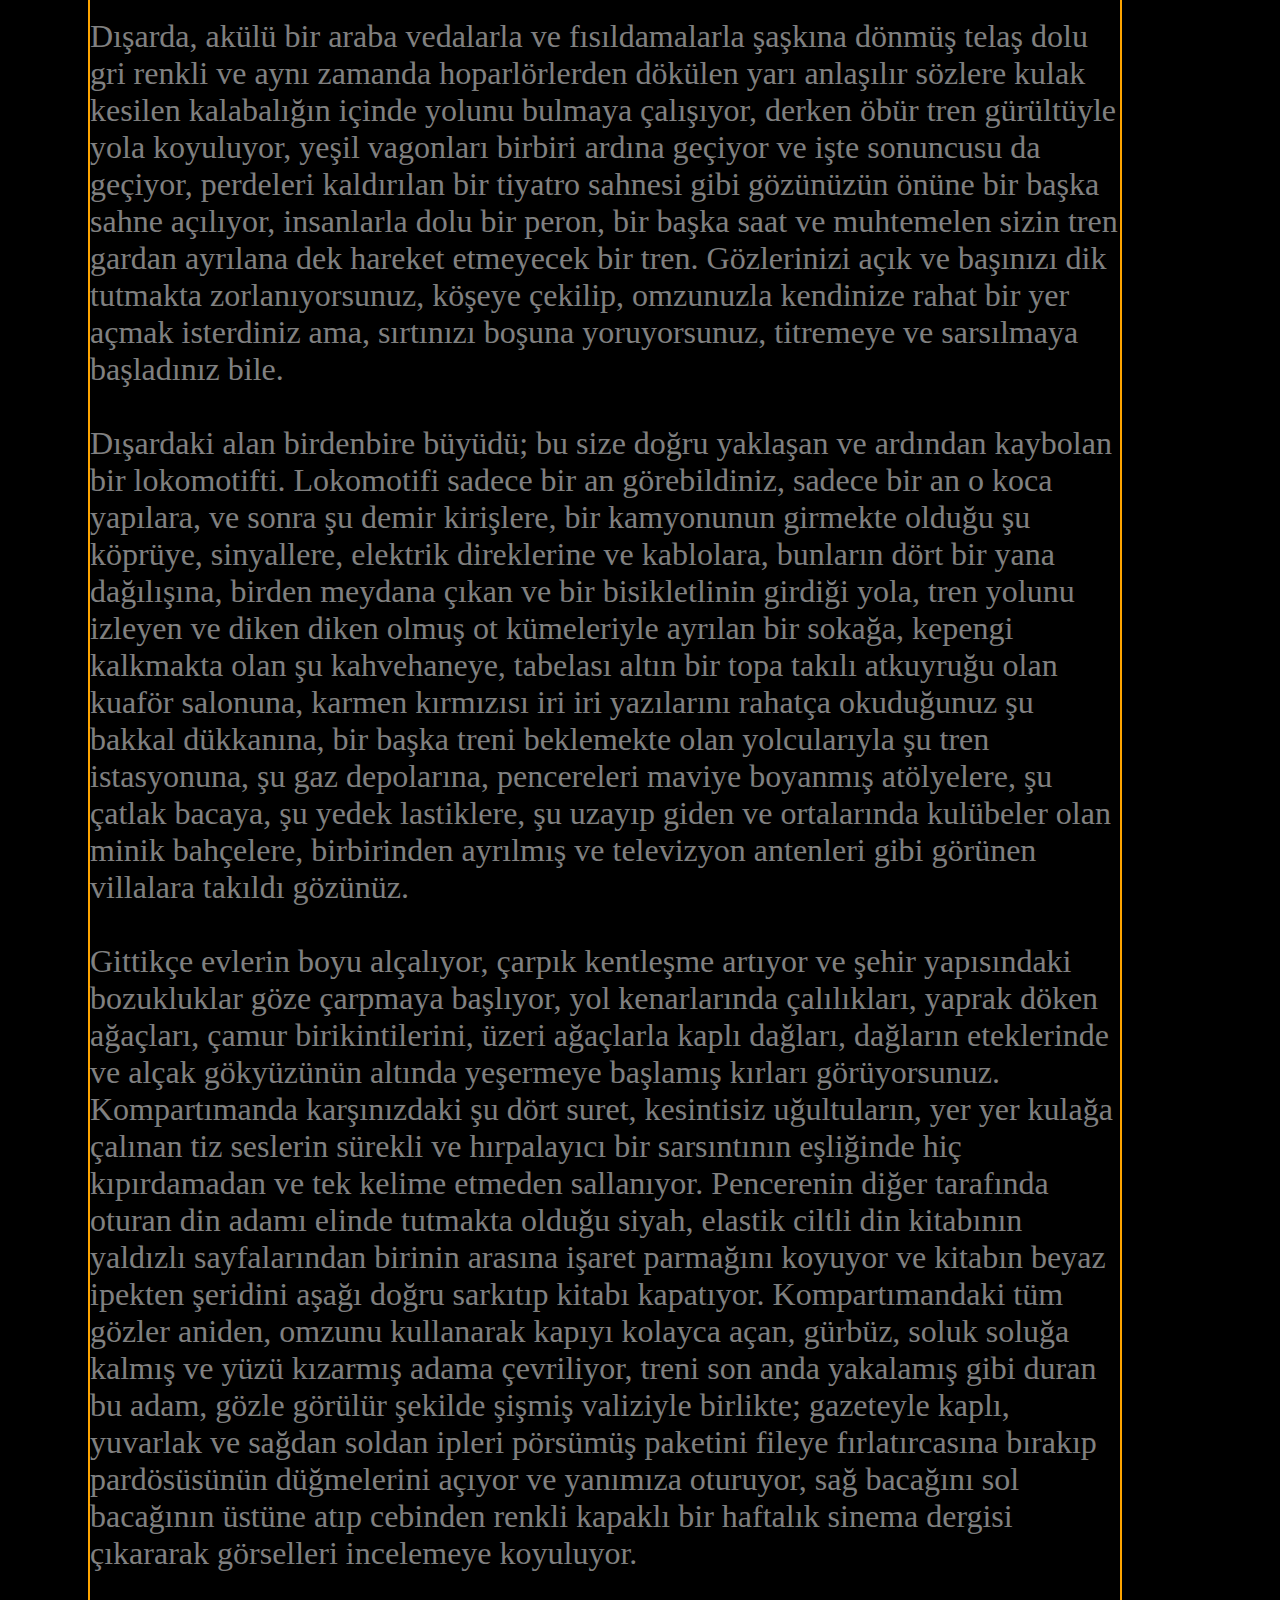
==== commit 082153f4: "Update TRIN366.html" ====
--- a/TRIN366.html
+++ b/TRIN366.html
@@ -118,6 +118,135 @@
         </p>
         <br><br>
 
+    </div>
+
+    <div>
+
+        <h1>TEXTE 2</h1>
+        <br><br>
+
+        <h2>Michel Butor Kimdir?</h2>
+        <br><br>
+        <p>
+
+            &nbsp;&nbsp;&nbsp;&nbsp;Michel Butor (14 Eylül 1926, Mons-en-Baroeul - 24 Ağustos 2016), Fransız roman ve deneme yazarı. Sorbonne’da Felsefe eğitimini tamamladı (1947). Gaston Bachelard’ın öğrencisi oldu. 1950'lerde Fransa'da gelişen Yeni Roman akımının önde gelen temsilcilerinden biridir. Selanik, Manchester ve Cenevre’de dersler verdi. Vincennes’de, 1970 yılında profesör oldu.
+            <br><br>
+            &nbsp;&nbsp;&nbsp;&nbsp;Michel Butor, romanı felsefe ve şiirin bir karışımı olarak görür. 1957 yılında yazdığı Değişme adlı romanında, deneysel roman tekniğinin doruklarına ulaştığı kabul edilir. Bu romanıyla Renaudot ödülünü kazanmıştır.
+
+
+        </p>
+
+        <br><br>
+
+        <h2>Eserleri</h2>
+        <br><br>
+        <ul>
+            <li>Passage de Milan (1954)</li>
+            <li>L'emploi du temps (Geçen Zaman) (1956)</li>
+            <li>La Modification Değişme (1957)</li>
+            <li>Degrés (1960)</li>
+            <li>Histoire extraordinaire: essai sur un rêve de Baudelaire (1961)</li>
+            <li>Les mots dans la peinture (1969)</li>
+            <li>Improvisations sur Flaubert (1984)</li>
+            <li>Improvisations sur Michel Butor: L'écriture en transformation (1993)</li>
+            <li>L'utilité poétique (1995)</li>
+            <li>Le Génie de lieu (1958)</li>
+            <li>Mobile (1962)</li>
+            <li>Répertoires [I à V] (1960-1982)</li>
+            <li>Réseau aérien (1962, radyo oyunu)</li>
+            <li>Illustrations dizisi (1964, 1969, 1973, 1967, düzyazı)</li>
+            <li>6.810.000 litres d’eau par seconde (1965, radyo oyunu)</li>
+            <li>Portrait de l'artiste en jeune singe (1967, düzyazı)</li>
+
+        </ul>
+
+        <h2>"Yeni Roman" Akımı Hakkında</h2>
+        <br><br>
+        <p>
+
+            &nbsp;&nbsp;&nbsp;&nbsp;Yeni Roman, 1950'lerde Fransa'da oluşan roman akımıdır. Geleneksel anlamda konu, figür ve tutarlılığa önem vermeyen, henüz psikanaliz ve sosyolojinin egemenliğine girmemiş bir gerçeklik alanını sezgiler yoluyla fethetme eğilimidir. İnsanın dış dünya ile ilişkilerine ışık tutmaya çalışır.
+            <br><br>
+            &nbsp;&nbsp;&nbsp;&nbsp;Émile Henriot, Fransız gazetesi Le Monde'da 22 Mayıs 1957'de yazdığı bir makalede, yeni bir tarz deneyerek yeni yazı stilleri ortaya çıkaran yazarların eserlerini tanımlamak için "Yeni Roman" ifadesini kullanmıştır.
+            <br><br>
+            &nbsp;&nbsp;&nbsp;&nbsp;Yeni romancılar Balzac tarzı roman geleneğini, standart tiplemeleri, kronolojik zamanı reddederler. Hakim yazar anlayışını terk ederler. Yeni bakış açıları ve yeni anlatım tarzları denerler. Zaman, mekan ve olay örgüsü gibi ögelere yeni sunumlar getirmiş, bazen de tümden reddetmişlerdir.
+
+        </p>
+        <br><br>
+
+        <h2>Kitap Hakkında</h2>
+        <br><br>
+        <p>
+
+            &nbsp;&nbsp;&nbsp;&nbsp;“La Modification” yani “Değişme”, Michel Butor'un 1957'de kaleme aldığı Yeni Roman anlayışının ilk örnekleri arasında yer alan romanıdır. Özgün ve sıradışı bir tekniğe (ikinci çoğul şahıs kullanılarak yapılan anlatım, noktalama işaretleri, kurgu gibi) sahip olan roman, öncü Fransız roman sanatının en eksizsiz ve ünlü romanı sayılmaktadır.
+
+            <br><br>
+
+            &nbsp;&nbsp;&nbsp;&nbsp;Öte yandan, Değişme sonsuza açılan barok yapısıyla, gerçekliğin anlamını değil; kendisini arama tutkusuyla yazılmıştır. Uluslararası standartta beğeni toplayan roman, sadece Yeni Roman akımının değil, XX. yüzyılın en önemli eserleri arasında görülmektedir.
+            Romanın Türkçede ilk baskısı 1973, ikinci basımı 1991'dir.
+
+        </p>
+
+        <br><br>
+
+        <h2>Kaynak Metin</h2>
+        <br><br>
+        <p>
+            «  Assis, vous étendez vos jambes de part et d'autre de celles de cet intellectuel qui a pris un air soulagé et qui arrête enfin le mouvement de ses doigts, vous déboutonnez votre épais manteau poilu à doublure de soie changeante, vous en écartez les pans, découvrant vos deux genoux dans leurs fourreaux de drap bleu marine, dont le pli, repassé d'hier pourtant, est déjà cassé, vous décroisez et déroulez avec votre main droite votre écharpe de laine grumeleuse, au tissage lâche, dont les nodosités jaune paille et nacre vous font penser à des œufs brouillés, vous la pliez négligemment en trois et vous la fourrez dans cette ample poche où se trouvent déjà un paquet de gauloises bleues, une boîte d'allumettes et naturellement des brins de tabac mêlés de poussière accumulés dans la couture.
+            <br><br>
+            Puis, saisissant avec violence la poignée chromée dont le noyau de fer plus sombre apparaît déjà dans une mince déchirure de son placage, vous vous efforcez de fermer la porte coulissante, qui, après quelques soubresauts, refuse d'avancer plus loin, au moment même où apparaît dans le carreau à votre droite un petit homme au teint très rose, couvert d'un imperméable noir et coiffé d'un chapeau melon, qui se glisse dans l'embrasure comme vous tout à l'heure, sans chercher le moins du monde à l'élargir, comme s'il n'était que trop certain que cette serrure, que cette glissière ne fonctionneraient pas convenablement, s'excusant silencieusement, avec un mouvement de lèvres et de paupières à peine perceptible, de vous déranger tandis que vous repliez vos jambes, un Anglais vraisemblablement, le propriétaire sûrement de ce parapluie noir et soyeux qui raie la moleskine verte, qu'il prend en effet, qu'il dépose, non point sur le filet mais au-dessous, sur la mince étagère faite de tringles, ainsi que son couvre-chef, le seul dans ce compartiment pour l'instant, un peu plus âgé que vous sans doute, son crâne bien plus dégarni que le vôtre.
+            <br><br>
+            A droite, au travers de la vitre fraîche à laquelle s'appuie votre tempe, et au travers aussi de la fenêtre du corridor à demi ouverte devant laquelle vient de passer un peu haletante une femme à capuchon de nylon, vous retrouvez, se détachant à peine sur le ciel grisâtre l'horloge du quai où l'étroite aiguille des secondes poursuit sa ronde saccadée, marquant exactement huit heures huit, c'est-à-dire deux pleines minutes de répit encore avant le départ, et sans cesser de tenir serré dans votre main gauche le volume que vous avez acheté presque sans vous arrêter dans la salle des Pas Perdus, vous fiant à sa collection, sans lire son titre ni le nom de l'auteur, vous découvrez à votre poignet jusqu'alors caché sous la triple manche blanche, bleue et grise, de votre chemise, de votre veston, de votre manteau, votre montre rectangulaire fixée par une courroie de cuir pourpre, avec ses chiffres enduits d'une matière verdâtre qui brille dans la nuit, qui marque huit heures douze et dont vous corrigez l'avance.
+            <br><br>
+            Dehors, une voiture à accumulateurs se fraye un chemin sinueux parmi la grise foule affairée, encombrée, qui s'émeut, qui s'embrouille dans ses conciliabules et ses adieux, tendant l'oreille aux bribes de paroles déformées que déversent les haut-parleurs, puis l'autre train s'ébranle dans le bruit, ses wagons verts passant les uns après les autres jusqu'au dernier qui, se retirant comme la frange d'un rideau de théâtre, ouvre à vos yeux, comme une scène immensément allongée, un autre quai populeux avec une autre horloge et un autre train immobile qui, lui, ne partira vraisemblablement qu'une fois que le vôtre aura quitté la gare.
+            <br><br>
+            Vos paupières, vous avez du mal à les tenir ouvertes, votre tête à la redresser; vous voudriez vous enfoncer dans l'encoignure, y creuser avec votre épaule un trou confortable, mais votre dos se tord en vain, puis il est pris par la secousse et le remuement.
+            L'espace extérieur s'agrandit brusquement; c'est une locomotive minuscule qui s'approche et qui disparaît sur un sol zébré d'aiguillages; votre regard n'a pu la suivre qu'un instant comme le dos lépreux de ces grands immeubles que vous connaissez si bien, ces poutrelles de fer qui se croisent, ce grand pont sur lequel s'engage un camion de laitier, ces signaux, ces caténaires, leurs poteaux et leurs bifurcations, cette rue que vous apercevez dans l'enfilade avec un bicycliste qui vire à l'angle, celle-ci qui suit la voie n'en étant Réparée que par cette fragile palissade et cette étroite bande d’herbe hirsute et fanée, ce café dont le rideau de fer se relève, ce coiffeur qui possède encore comme enseigne une queue de cheval pendue à une boule dorée, cette épicerie aux grosses lettres peintes de carmin, cette première gare de banlieue avec son peuple en attente d'un autre train, ces grands donjons de fer où l'on thésaurise le gaz, ces ateliers aux vitres peintes en bleu, cette grande cheminée lézardée, cette réserve de vieux pneus, ces petits jardins avec leurs échalas et leurs cabanes, ces petites villas de meulière dans leurs enclos avec leurs antennes de télévision.
+            <br><br>
+            La hauteur des maisons diminue, le désordre de leur disposition s'accentue, les accrocs dans le tissu urbain se multiplient, les buissons au bord de la route, les arbres qui se dépouillent de leurs feuilles, les premières plaques de boue, les premiers morceaux de campagne déjà presque plus verte sous le ciel bas, devant la ligne de collines qui se devine à l'horizon avec ses bois.
+            <br><br>
+            Ici, dans ce compartiment, bercés et malmenés par le bruit soutenu, par sa profonde vibration constante soulignée irrégulièrement de stridences et d'hululations en touffes épineuses, les quatre visages en face de vous se balancent ensemble sans dire un mot, sans faire un geste, tandis que l'ecclésiastique de l'autre côté de la fenêtre, avec un léger soupir d'exaspération, referme son bréviaire relié de cuir noir souple, tout en gardant son index entre les pages à tranche dorée comme signet, laissant flotter le mince ruban de soie blanche.
+            Soudain tous les regards se tournent vers la porte que d'un seul coup d'épaule, sans apparence d'effort, ouvre en grand un homme rougeaud, essoufflé, qui a dû monter dans le wagon juste au moment où le train s'ébranlait, qui lance dans le filet une valise bombée, un paquet grossièrement sphérique enveloppé dans un journal et maintenu par une ficelle dépenaillée, puis s'assoit à côté de vous, déboutonnant son imperméable, croisant sa jambe droite sur sa gauche, et tirant de sa poche un hebdomadaire de cinéma à couverture en couleurs dont il se met à examiner les images.
+            <br><br>
+            Son profil épais vous masque celui de l'ecclésiastique dont vous ne voyez plus que la main posée sur l'appui de la fenêtre, les doigts tremblant à cause du mouvement général, l'index frappant doucement, machinalement, silencieusement au milieu du bruit, la longue plaque de métal vissée sur laquelle s'étale, vous le savez (puisque vous ne pouvez pas vraiment la lire, que vous pouvez seulement deviner à peu près une à une quelles sont ces lettres horizontales qui vous apparaissent si écrasées, si déformées par la perspective), l'inscription bilingue : « Il est dangereux de se pencher au dehors — E pericoloso sporgersi. »
+
+        </p>
+        <br><br>
+        <h2>Çeviri</h2>
+        <br><br>
+        <p>
+
+            Oturdunuz, ayaklarınızı, artık sakinleşmiş görünen ve parmaklarını oynatmayı bırakan aydının iki yanına uzatıyorsunuz, gösterişli ipek astarlı, kalın ve tüylü kumaştan paltonuzun düğmelerini çözerek eteklerini yana atıyorsunuz, daha dün ütülendiği halde çizgisi bozulmuş lacivert pantolonunuzun içinde dizleriniz ortaya çıkıyor, boynunuzda çaprazlama duran, gevşekçe bir örgüden, pürtük pürtük, ve saman sarısı ile sedef rengi boğumlarıyla çırpılmış yumurtayı hatırlatan yün atkınızı sağ elinizle gevşeterek açıyorsunuz, gelişigüzel üçe katlayarak paltonuzun, içinde mavi Gauloises sigara paketi, bir kutu kibrit bulunan ve bu sebepten dikiş yatakları tütün ve toz dolu büyük cebine tıkıyorsunuz.
+            <br><br>
+            Sonra krom kaplama tokmağı sert bir hareketle kavrıyorsunuz, kaplamadaki ince bir çatlaktan demirin koyu rengi görünüyor, ve sürme kapıyı itmeye çalışıyorsunuz, bir iki denemeden sonra kapı daha ileri gitmiyor, tam o sırada, koridor penceresinin ardında, ufak tefek, kırmızı yüzlü, siyah pardesülü, başında melon şapkasıyla bir adam beliriyor, biraz önce tıpkı sizin yaptığınız gibi, sürme kapının aralığından, ama kapıyı hiç de zorlamadan, nasıl olsa ne sürgünün ne de kapının gerektiği gibi işlemeyeceğinden eminmiş gibi, tam siz ayaklarınızı toplarken, belli belirsiz bir dudak ve göz hareketiyle, rahatsız ettiği için özür dileyerek içeri süzülüyor, görünüşüne bakılırsa İngiliz, yeşil maroken kanepede çizgi gibi uzanan siyah ipek kılıflı şemsiyenin sahibi olsa gerek, tamam, işte alıyor şemsiyeyi, üstteki fileye değil de, onun altındaki, demir çubuklardan örülmüş rafa koyuyor, şimdi kompartımanda yalnızca sizden biraz daha yaşlı olan bu adam var, başının tepesi de sizden daha açık.
+            <br><br>
+            Sağda, başınızı dayamış olduğunuz soğuk camdan ve biraz önce önünden naylon kukuletalı bir kadının soluk soluğa geçtiği yarı aralık koridor penceresinden, kapalı gökyüzünde belli belirsiz çizgileriyle ortaya çıkan peron saati gözünüze takılıyor, minik saniye yelkovanı kesik kesik sıçramalarla dönmekte, tam sekizi sekiz geçiyor, yani trenin kalkmasına daha tam iki dakika var, sol elinizde, az önce gar salonundan almış olduğunuz ve, bu seriye olan güveninizden ötürü hemen hiç düşünmeden, ne kitabın ne de yazarın adına bile bakmadan seçmiş olduğunuz kitabı hala sıkıca tutmaktasınız, birden bileğinizde, şimdiye değin gömleğinizin, ceketinizin ve paltonuzun beyaz, mavi, ve gri üç kat rengi altında gizlenmiş olan, bordo kayışlı ve üzerinde gece ışık veren yeşil bir maddeyle kaplı rakamlar bulunan kol saatinizi çıkarıyorsunuz. Sekizi on iki geçiyor o yüzden geri alıyorsunuz.
+            <br><br>
+            Dışarda, akülü bir araba vedalarla ve fısıldamalarla şaşkına dönmüş telaş dolu gri renkli ve aynı zamanda hoparlörlerden dökülen yarı anlaşılır sözlere kulak kesilen kalabalığın içinde yolunu bulmaya çalışıyor, derken öbür tren gürültüyle yola koyuluyor, yeşil vagonları birbiri ardına geçiyor ve işte sonuncusu da geçiyor, perdeleri kaldırılan bir tiyatro sahnesi gibi gözünüzün önüne bir başka sahne açılıyor, insanlarla dolu bir peron, bir başka saat ve muhtemelen sizin tren gardan ayrılana dek hareket etmeyecek bir tren.
+            Gözlerinizi açık ve başınızı dik tutmakta zorlanıyorsunuz, köşeye çekilip, omzunuzla kendinize rahat bir yer açmak isterdiniz ama, sırtınızı boşuna yoruyorsunuz, titremeye ve sarsılmaya başladınız bile.
+            <br><br>
+            Dışardaki alan birdenbire büyüdü; bu size doğru yaklaşan ve ardından kaybolan bir lokomotifti. Lokomotifi sadece bir an görebildiniz, sadece bir an o koca yapılara, ve sonra şu demir kirişlere, bir kamyonunun girmekte olduğu şu köprüye, sinyallere, elektrik direklerine ve kablolara, bunların dört bir yana dağılışına,  birden meydana çıkan ve bir bisikletlinin girdiği yola, tren yolunu izleyen ve diken diken olmuş ot kümeleriyle ayrılan bir sokağa, kepengi kalkmakta olan şu kahvehaneye, tabelası altın bir topa takılı atkuyruğu olan kuaför salonuna, karmen kırmızısı iri iri yazılarını rahatça okuduğunuz şu bakkal dükkanına, bir başka treni beklemekte olan yolcularıyla şu tren istasyonuna, şu gaz depolarına, pencereleri maviye boyanmış atölyelere, şu çatlak bacaya, şu yedek lastiklere, şu uzayıp giden ve ortalarında kulübeler olan minik bahçelere, birbirinden ayrılmış ve televizyon antenleri gibi görünen villalara takıldı gözünüz.
+            <br><br>
+            Gittikçe evlerin boyu alçalıyor, çarpık kentleşme artıyor ve şehir yapısındaki bozukluklar göze çarpmaya başlıyor, yol kenarlarında çalılıkları, yaprak döken ağaçları, çamur birikintilerini, üzeri ağaçlarla kaplı dağları, dağların eteklerinde ve alçak gökyüzünün altında yeşermeye başlamış kırları görüyorsunuz.
+            Kompartımanda karşınızdaki şu dört suret, kesintisiz uğultuların, yer yer kulağa çalınan tiz seslerin sürekli ve hırpalayıcı bir sarsıntının eşliğinde hiç kıpırdamadan ve tek kelime etmeden sallanıyor. Pencerenin diğer tarafında oturan din adamı elinde tutmakta olduğu siyah, elastik ciltli din kitabının yaldızlı sayfalarından birinin arasına işaret parmağını koyuyor ve kitabın beyaz ipekten şeridini aşağı doğru sarkıtıp kitabı kapatıyor.
+            Kompartımandaki tüm gözler aniden, omzunu kullanarak kapıyı kolayca açan, gürbüz, soluk soluğa kalmış ve yüzü kızarmış adama çevriliyor, treni son anda yakalamış gibi duran bu adam, gözle görülür şekilde şişmiş valiziyle birlikte; gazeteyle kaplı, yuvarlak ve sağdan soldan ipleri pörsümüş paketini fileye fırlatırcasına bırakıp pardösüsünün düğmelerini açıyor ve yanımıza oturuyor, sağ bacağını sol bacağının üstüne atıp cebinden renkli kapaklı bir haftalık sinema dergisi çıkararak görselleri incelemeye koyuluyor.
+            <br><br>
+            Nispeten daha geniş olan yüzü önünüze geçiyor ve artık sadece din adamının pencere pervazına dayadığı elini, sarsıntı eşliğinde titreşen parmaklarını ve arkadaki devamlı gürültüye eşlik edercesine pencerenin yanına vidalanmış methal levhaya vuran işaret parmağını görebiliyorsunuz, levhanın üstünde önceden bildiğiniz (Çünkü şu anki haliyle uzaktan okuması çok zor, yatay şekilde yan yana dizilmiş ve baktığımız yerden her biri eğri büğrü gözüken harfleri zar zor seçebiliyorsunuz.), iki dilde yazılmış olan şu yazıyı görüyorsunuz: “Dışarı sarkmak tehlikelidir – E pericoloso sporgersi.”
+
+        </p>
+        <br><br>
+
+        <h2>Çeviri</h2>
+        <br><br>
+            <p>
+
+                Yusuf İhsan Fidan:<br>
+                Metni çevirirken en büyük zorluk metindeki uzun cümlelerdi. Cümleler çok uzun olduğu için SmartCat metni işe yarar biçimde segmentlere ayıramadı ve makine çevirisi de başarılı değildi. O yüzden her zaman yararlandığım araçlardan yararlanamamış oldum. Cümlelerin uzunluğu metni anlamayı da zorlaştırdı bu da çeviri işlemini oldukça yavaşlattı. Metnin çevirisinde sigara markasını korumaya karar verdim çünkü yazarın olabildiğince çok detay vermeye çalıştığını ve bunun korunması gerektiğini düşündüm. Yazarın uzun cümleler kurmuş olması bizim de çeviride uzun cümleler kurmamıza sebep oldu.
+                <br><br>
+                Tarık Yıldırım:<br>
+                Çeviri sırasında en zorlandığım alan cümle uzunluklarıydı. Bu edebi eserin bu kadar uzun cümlelerle yazılmış olmasının bilinçli bir davranış olduğunu düşünüp yazarın stilini korumaya karar verdim. Ancak makine çevirisi çok başarılı bir çeviri vermedi. Betimlemelerde zorlandım ve çeviri süreci yavaştı.
+
+
+            </p>
 
     </div>
 
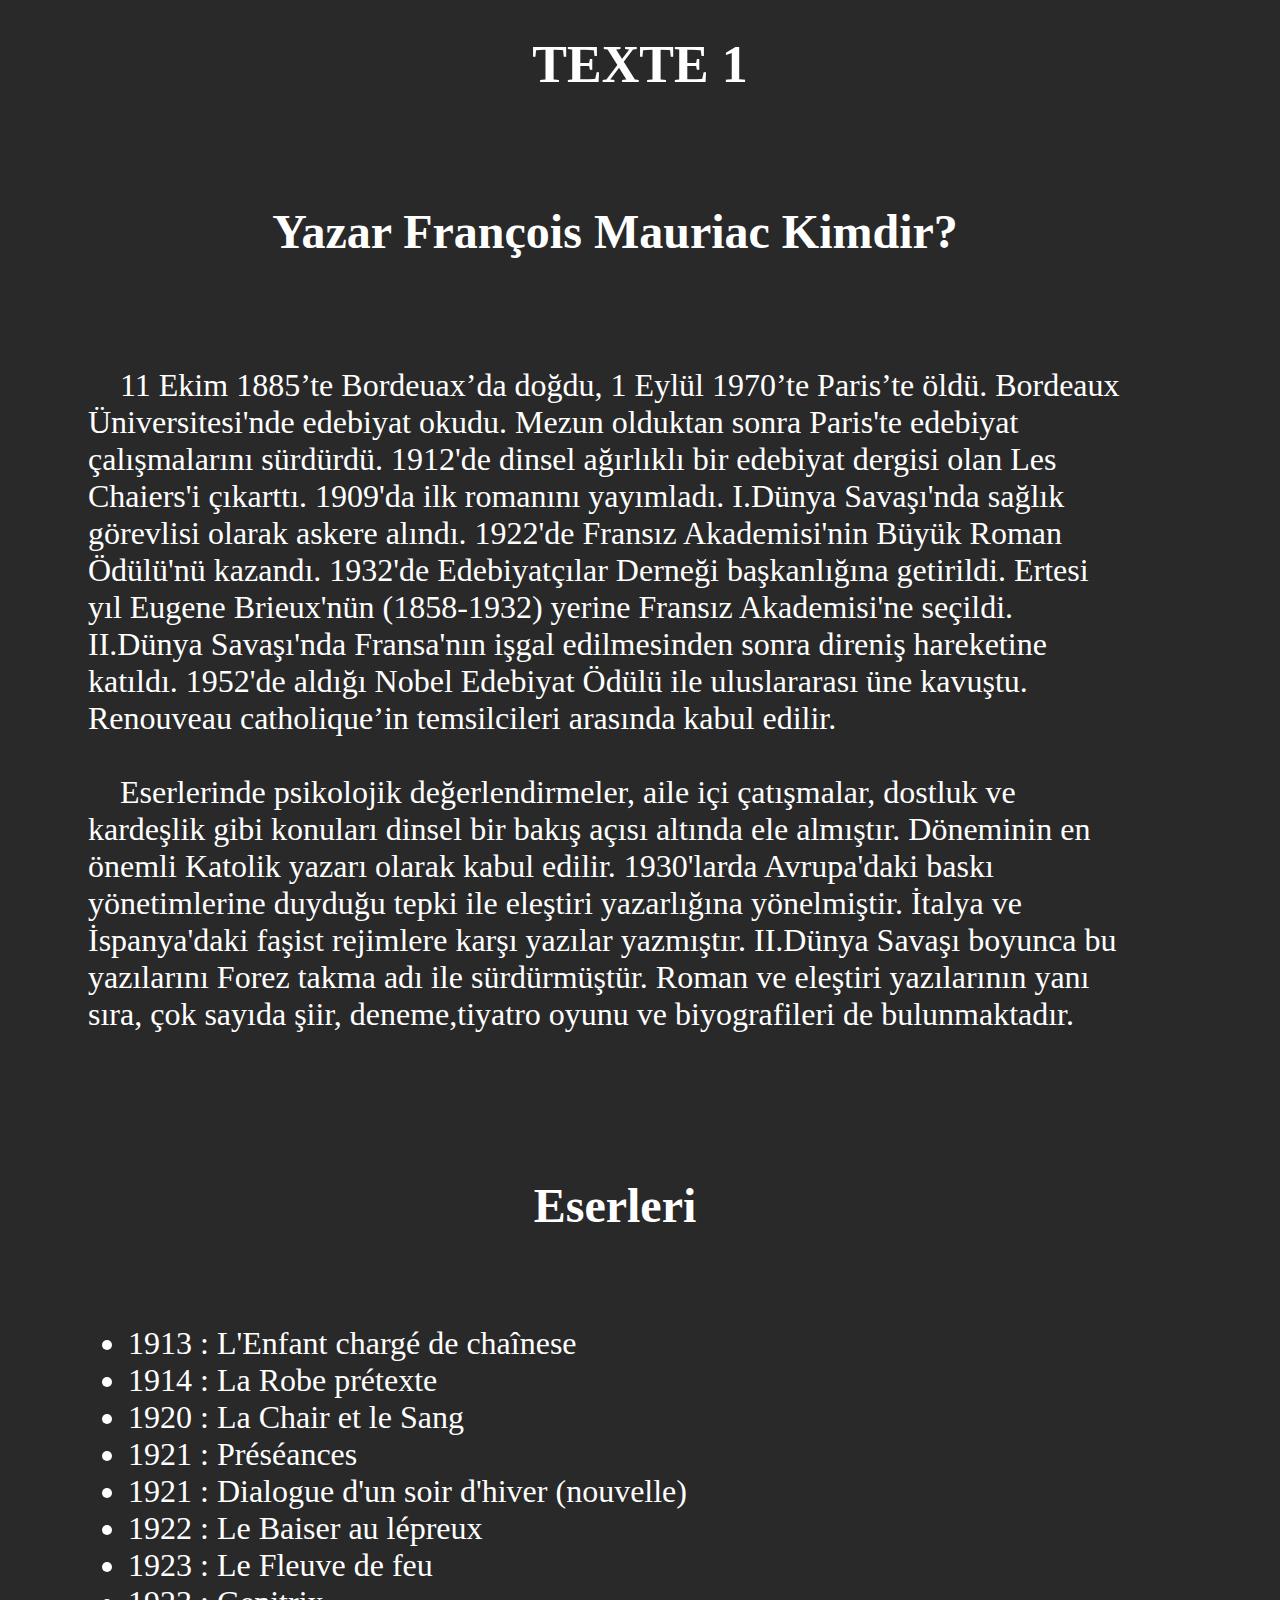
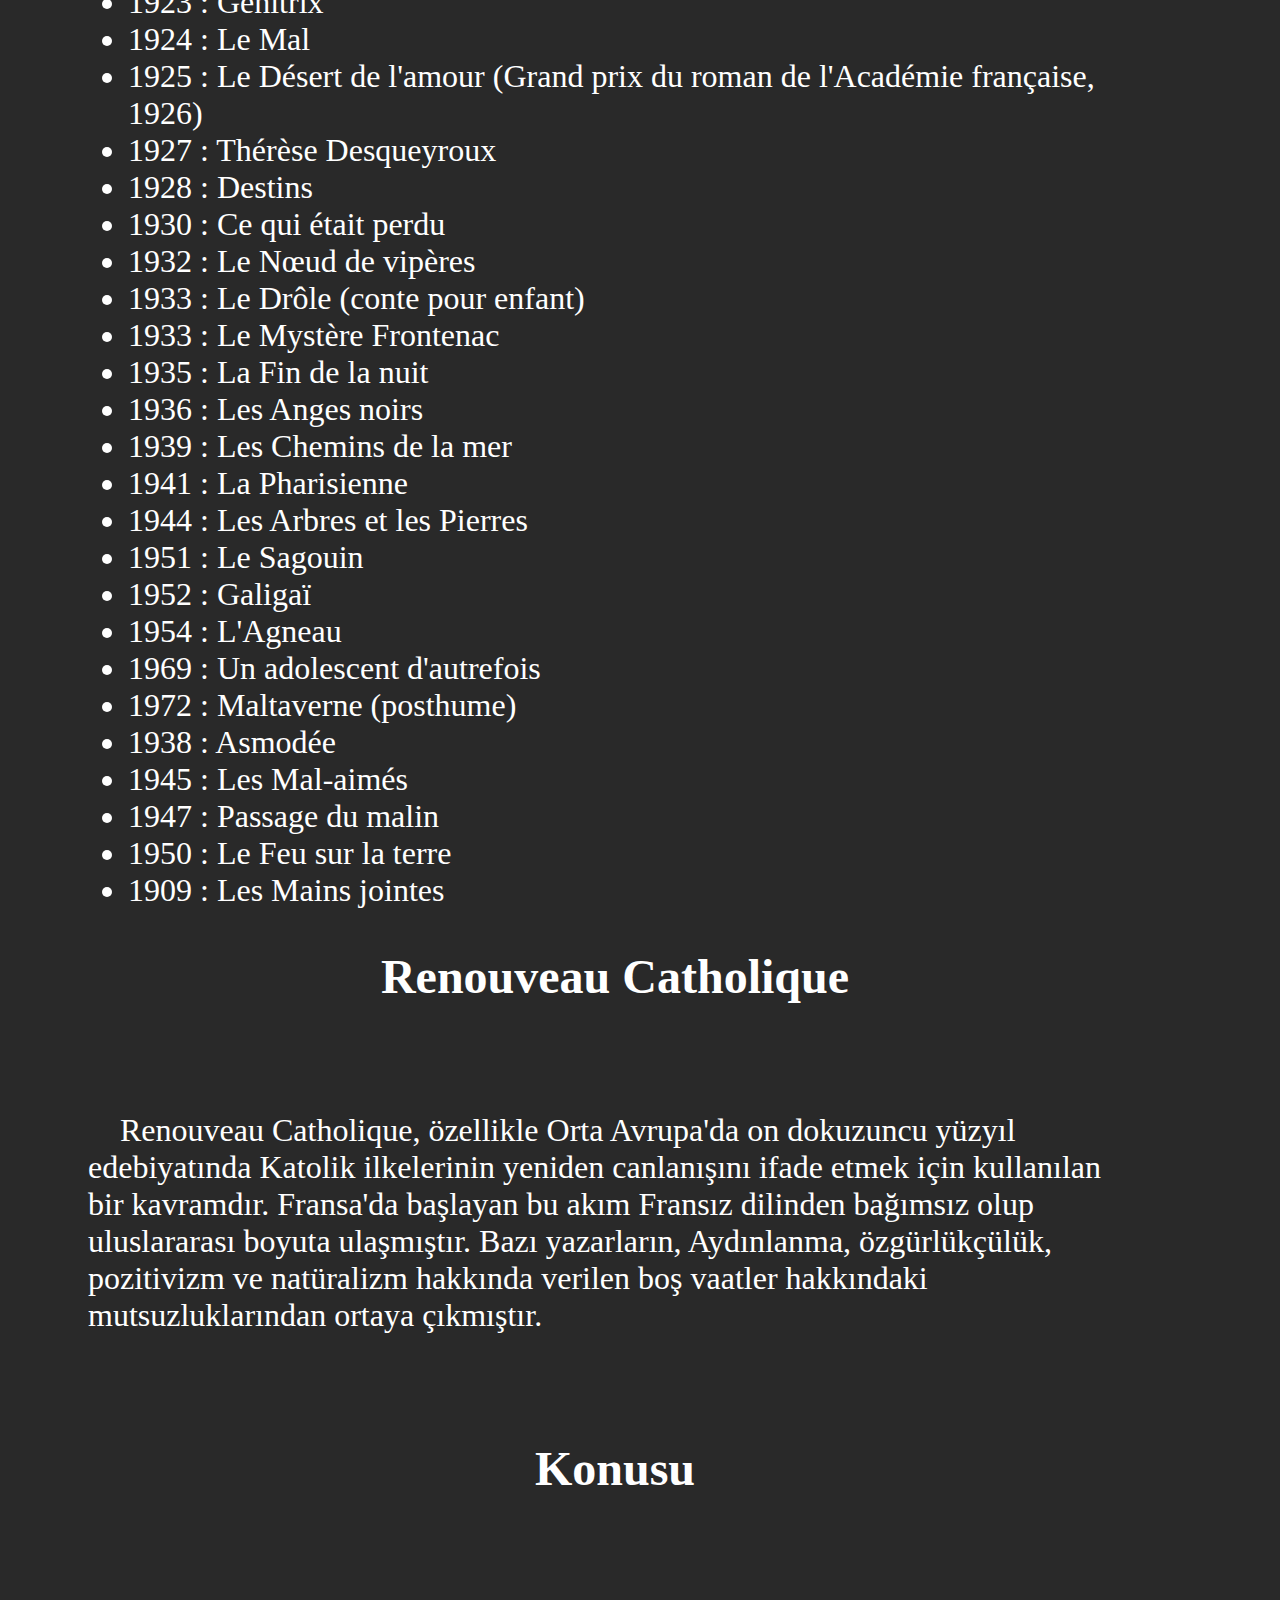
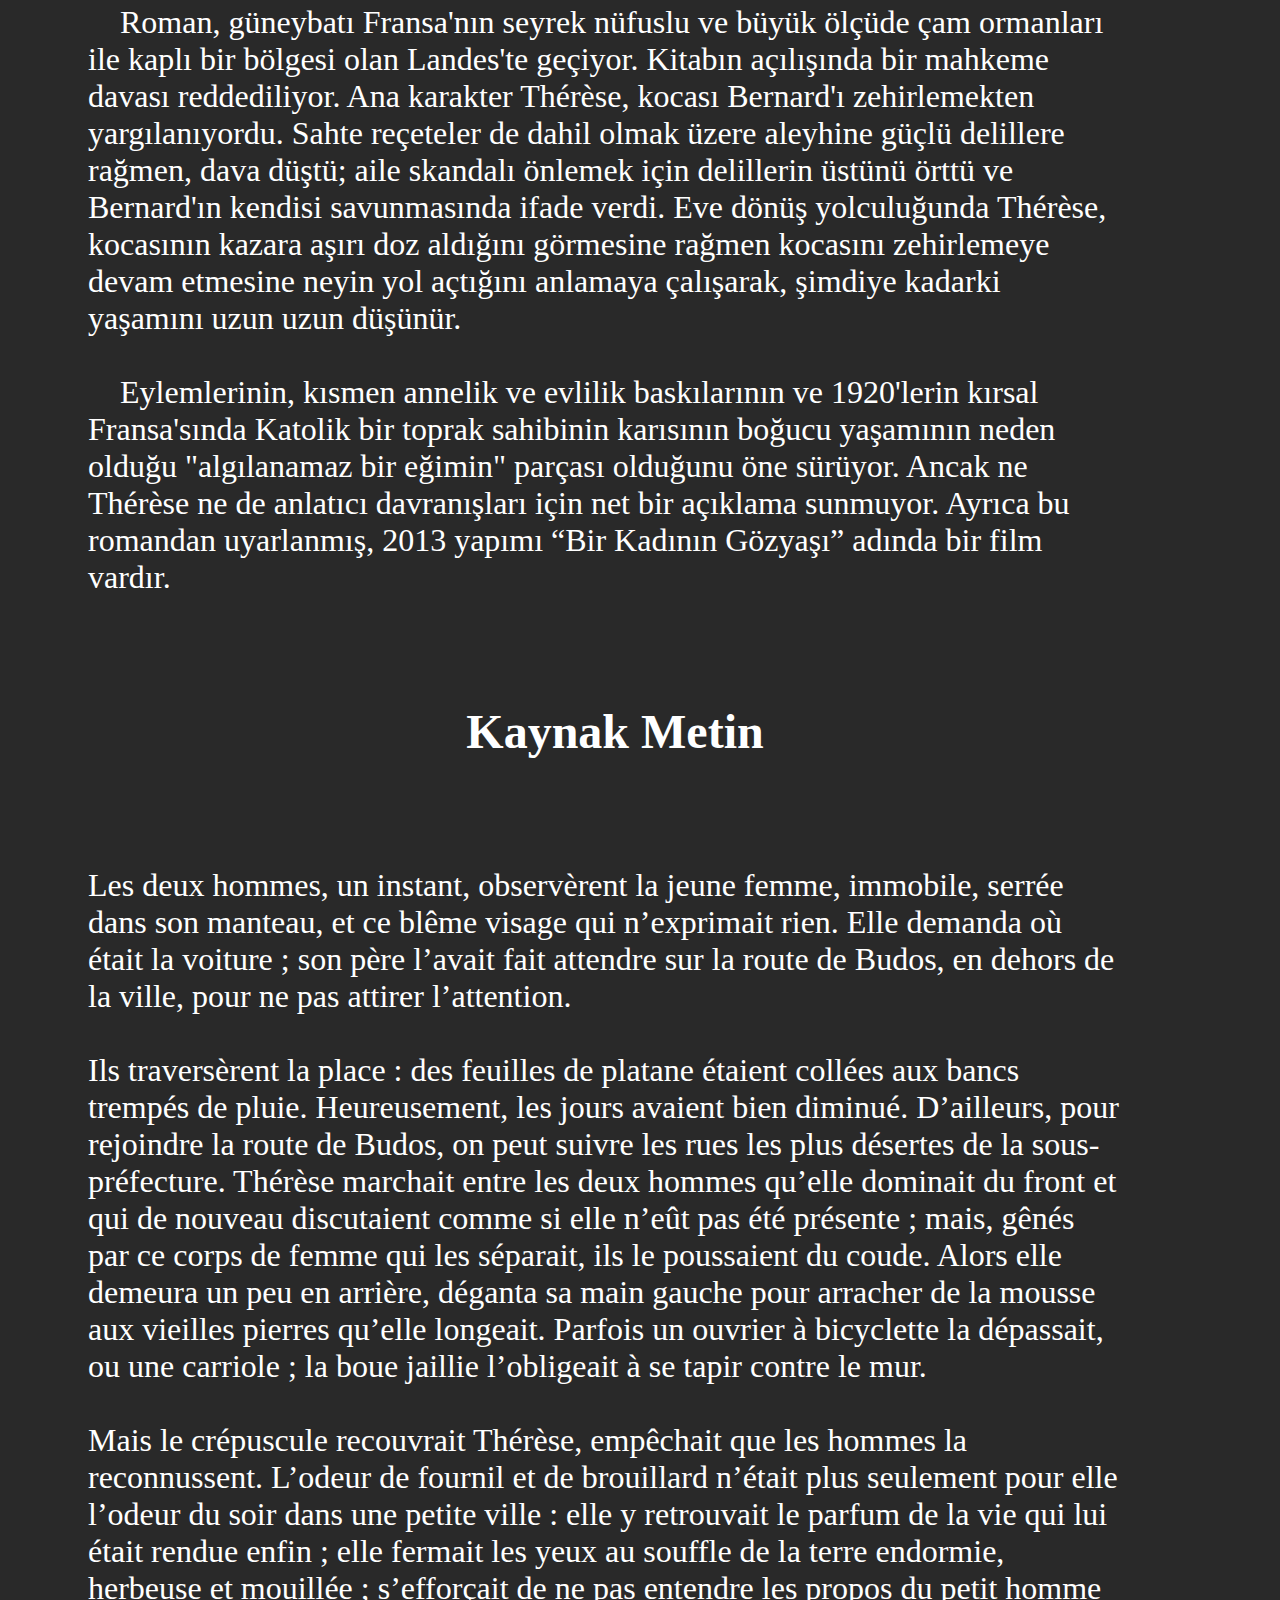
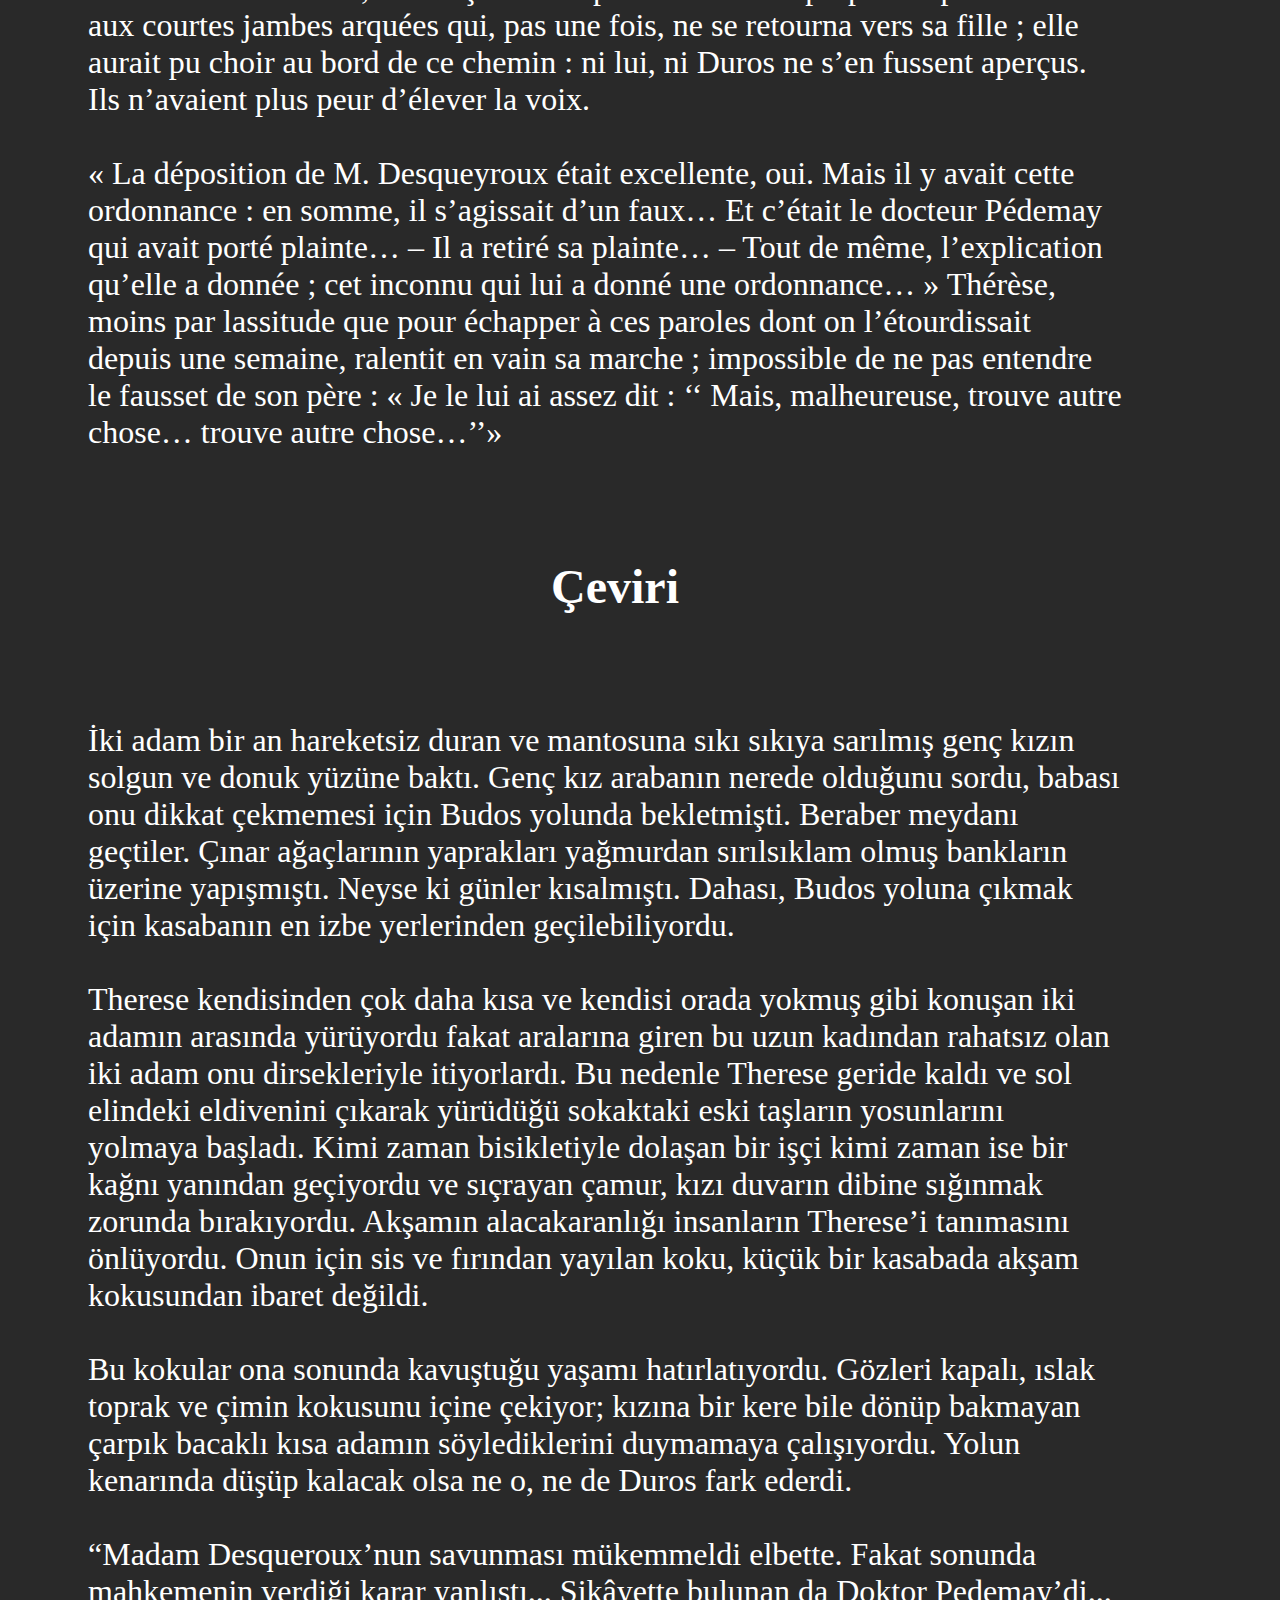
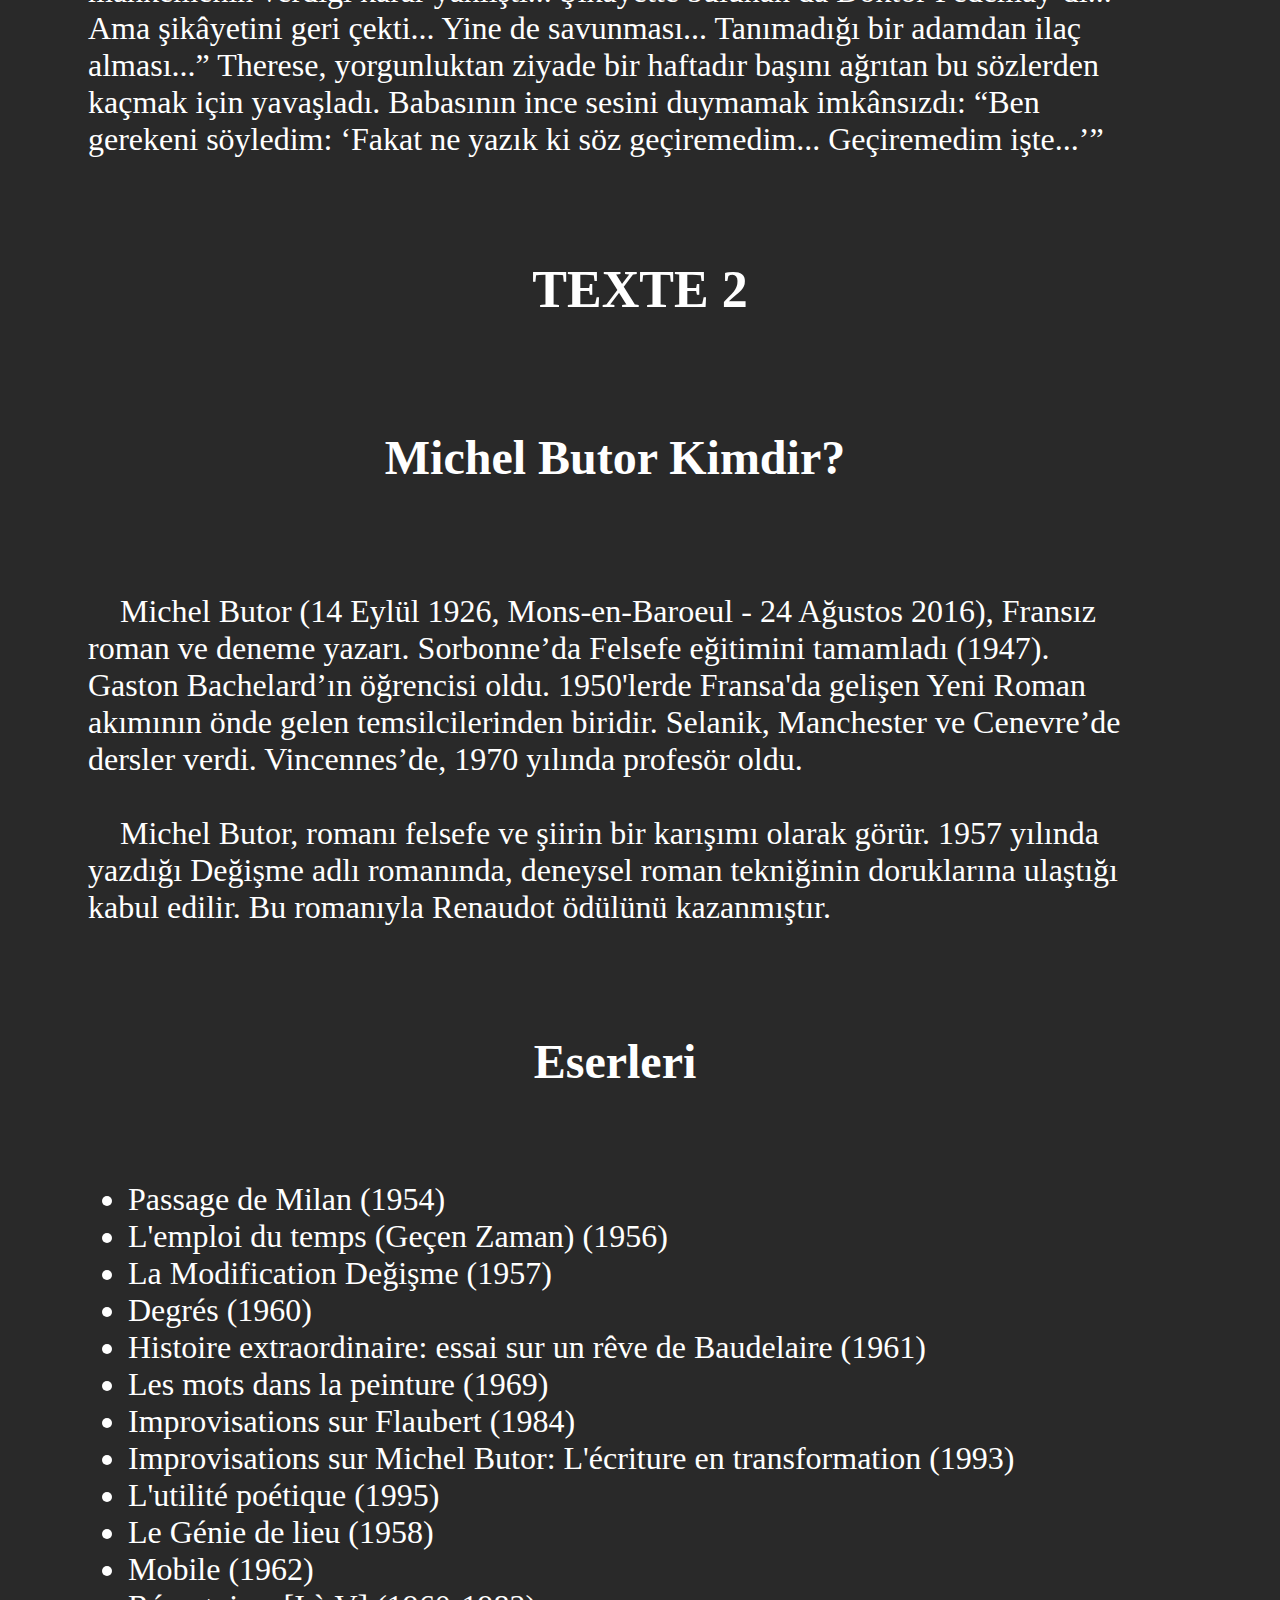
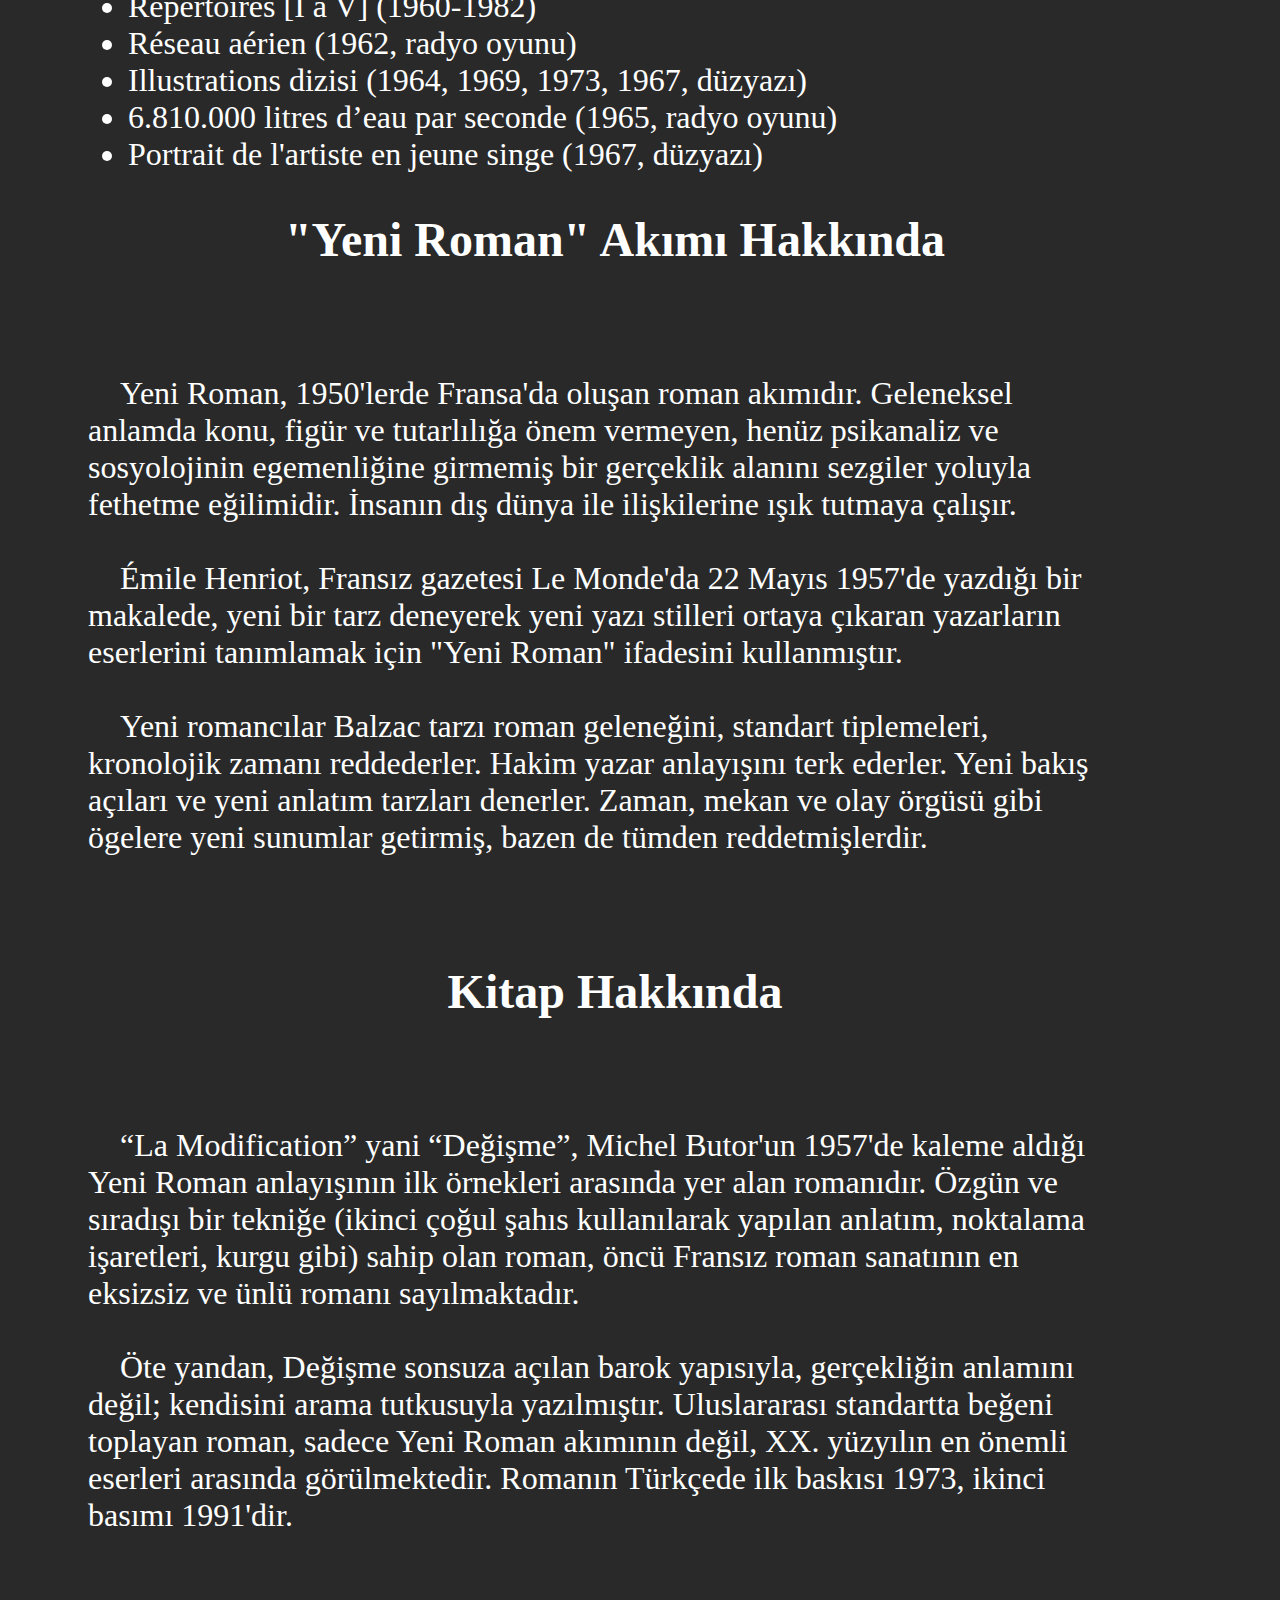
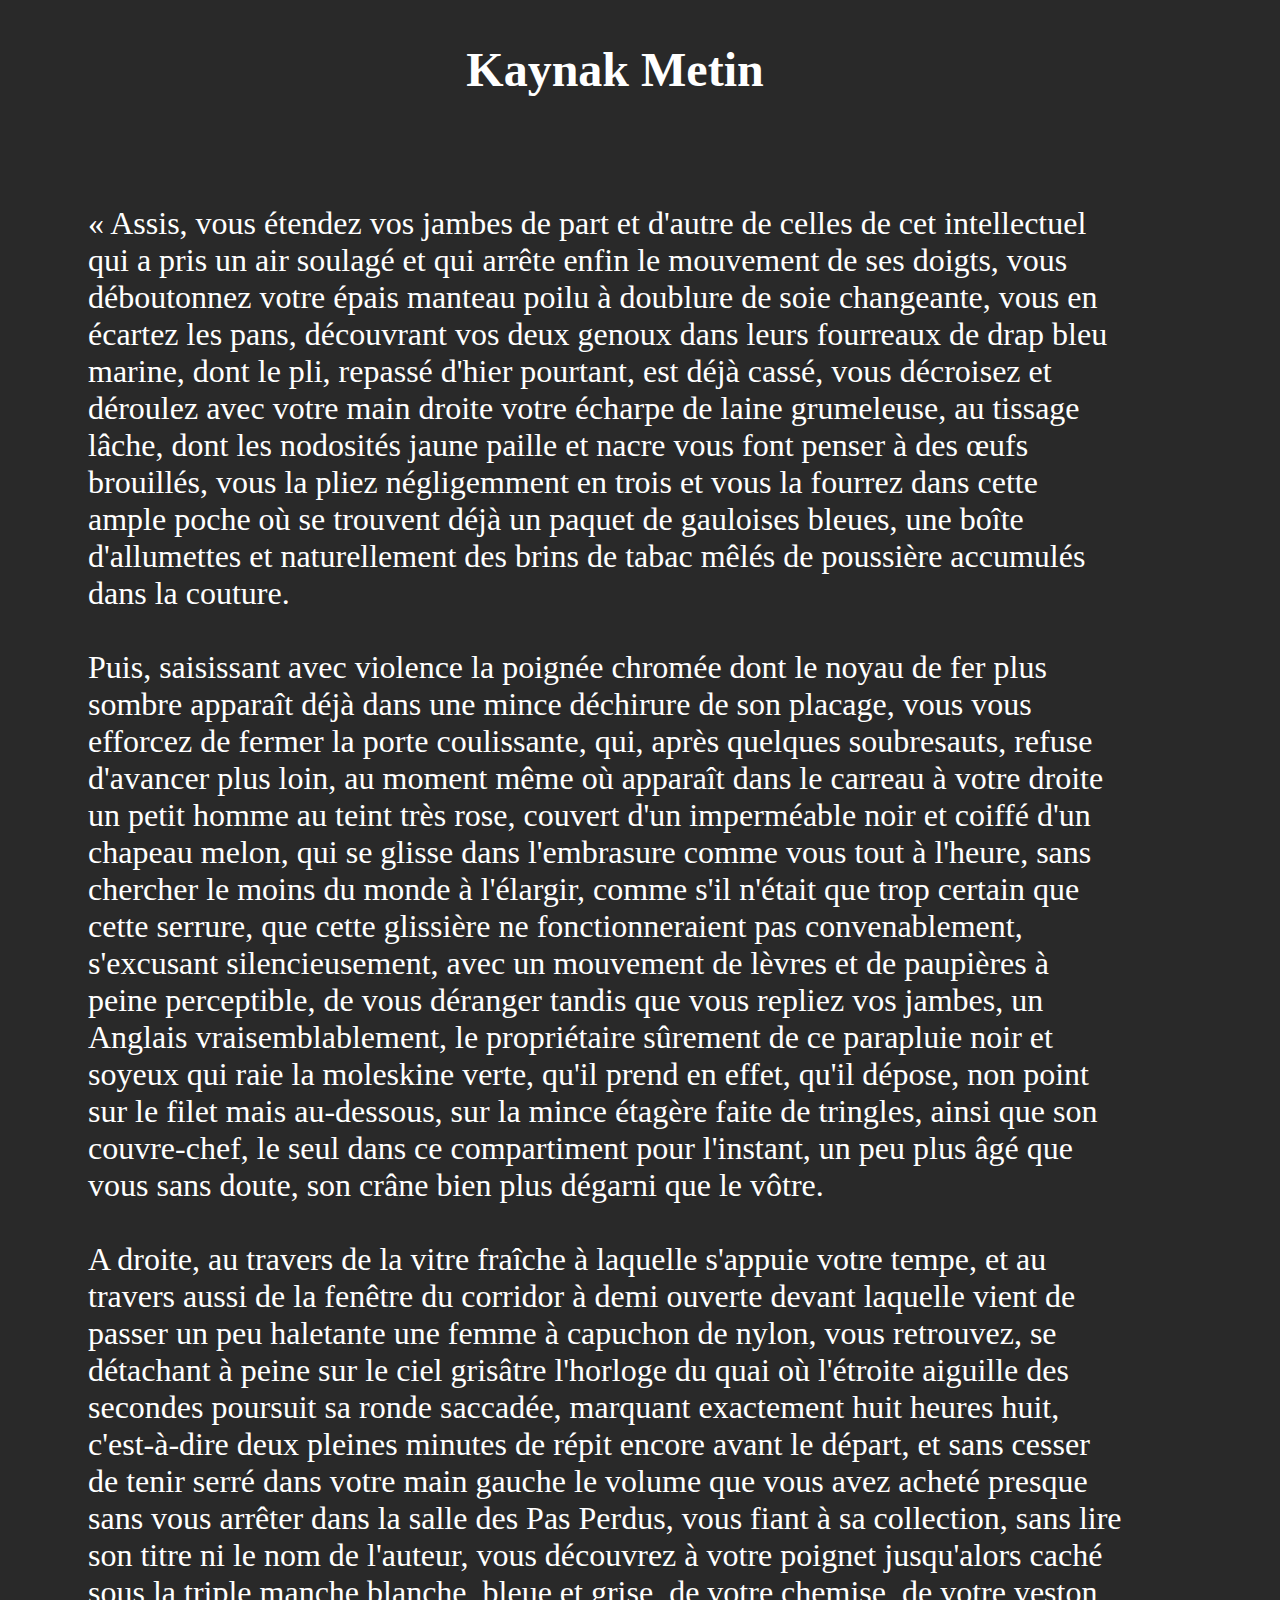
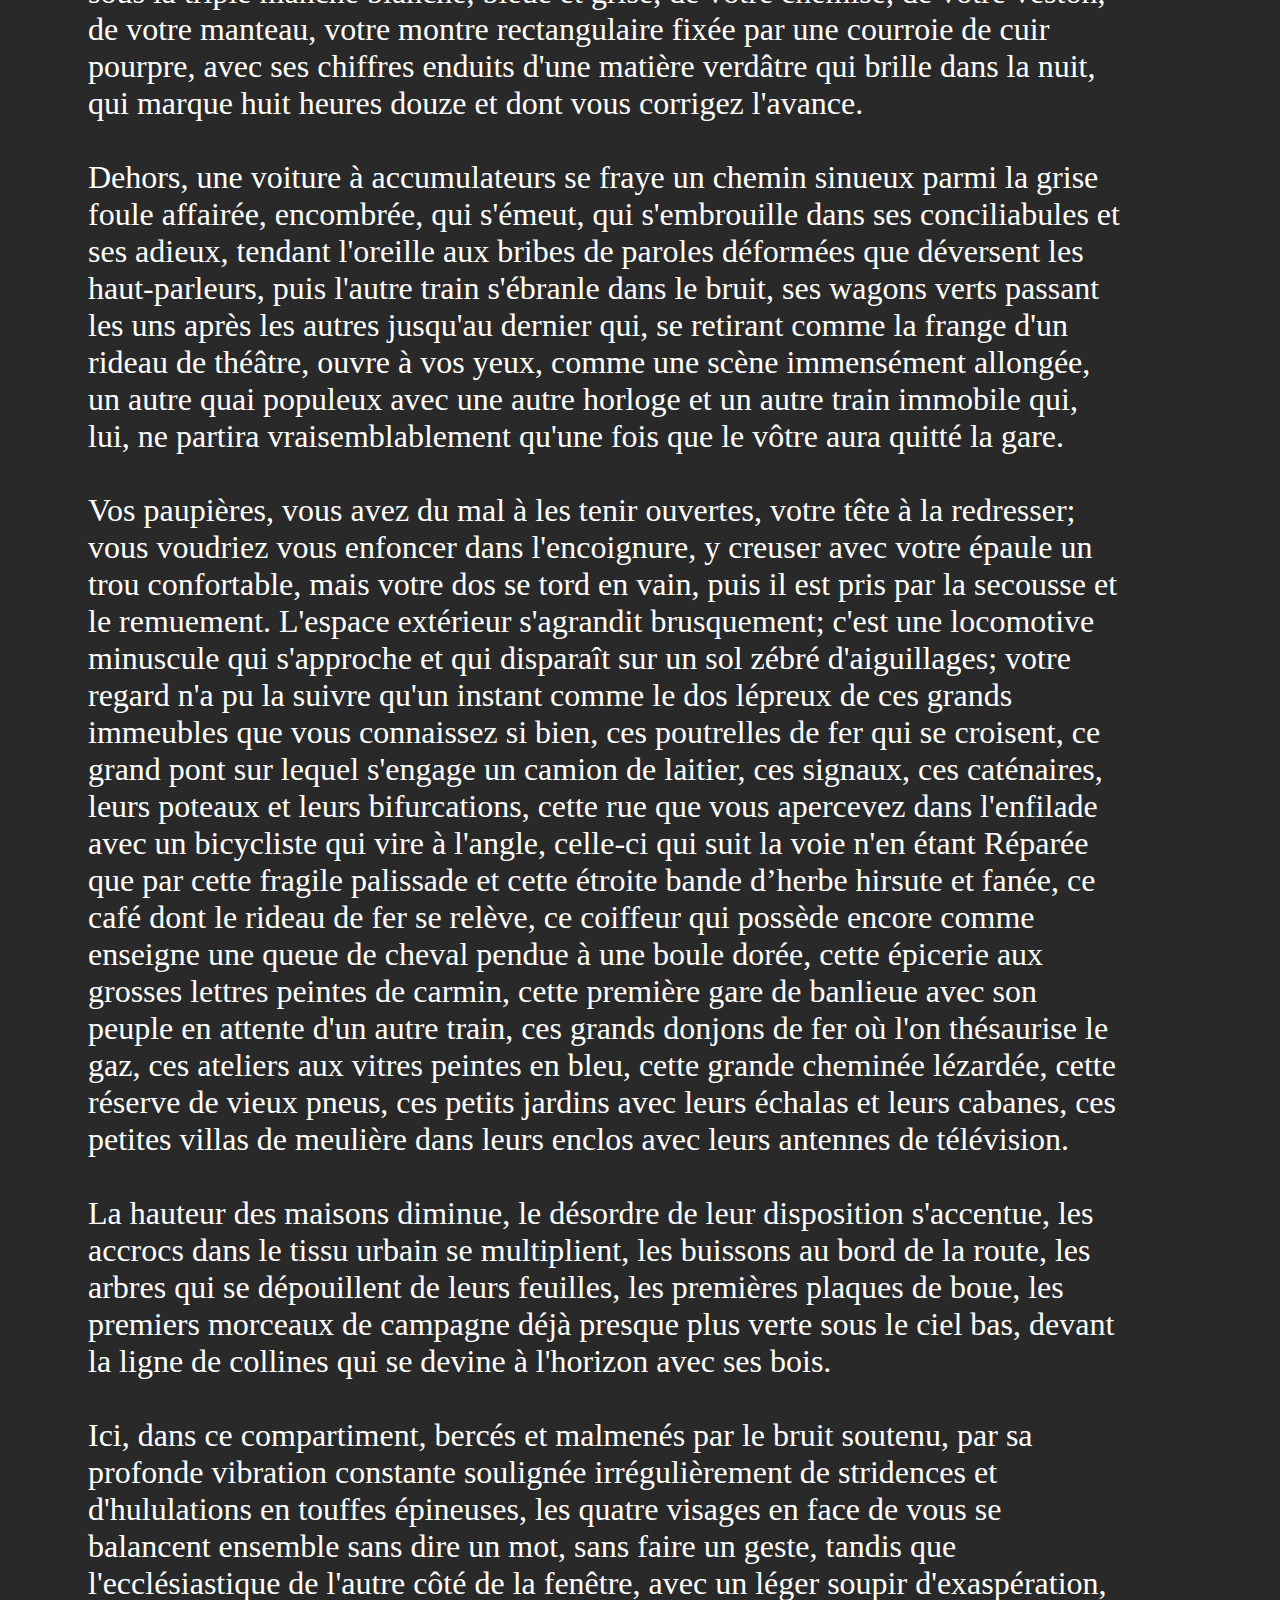
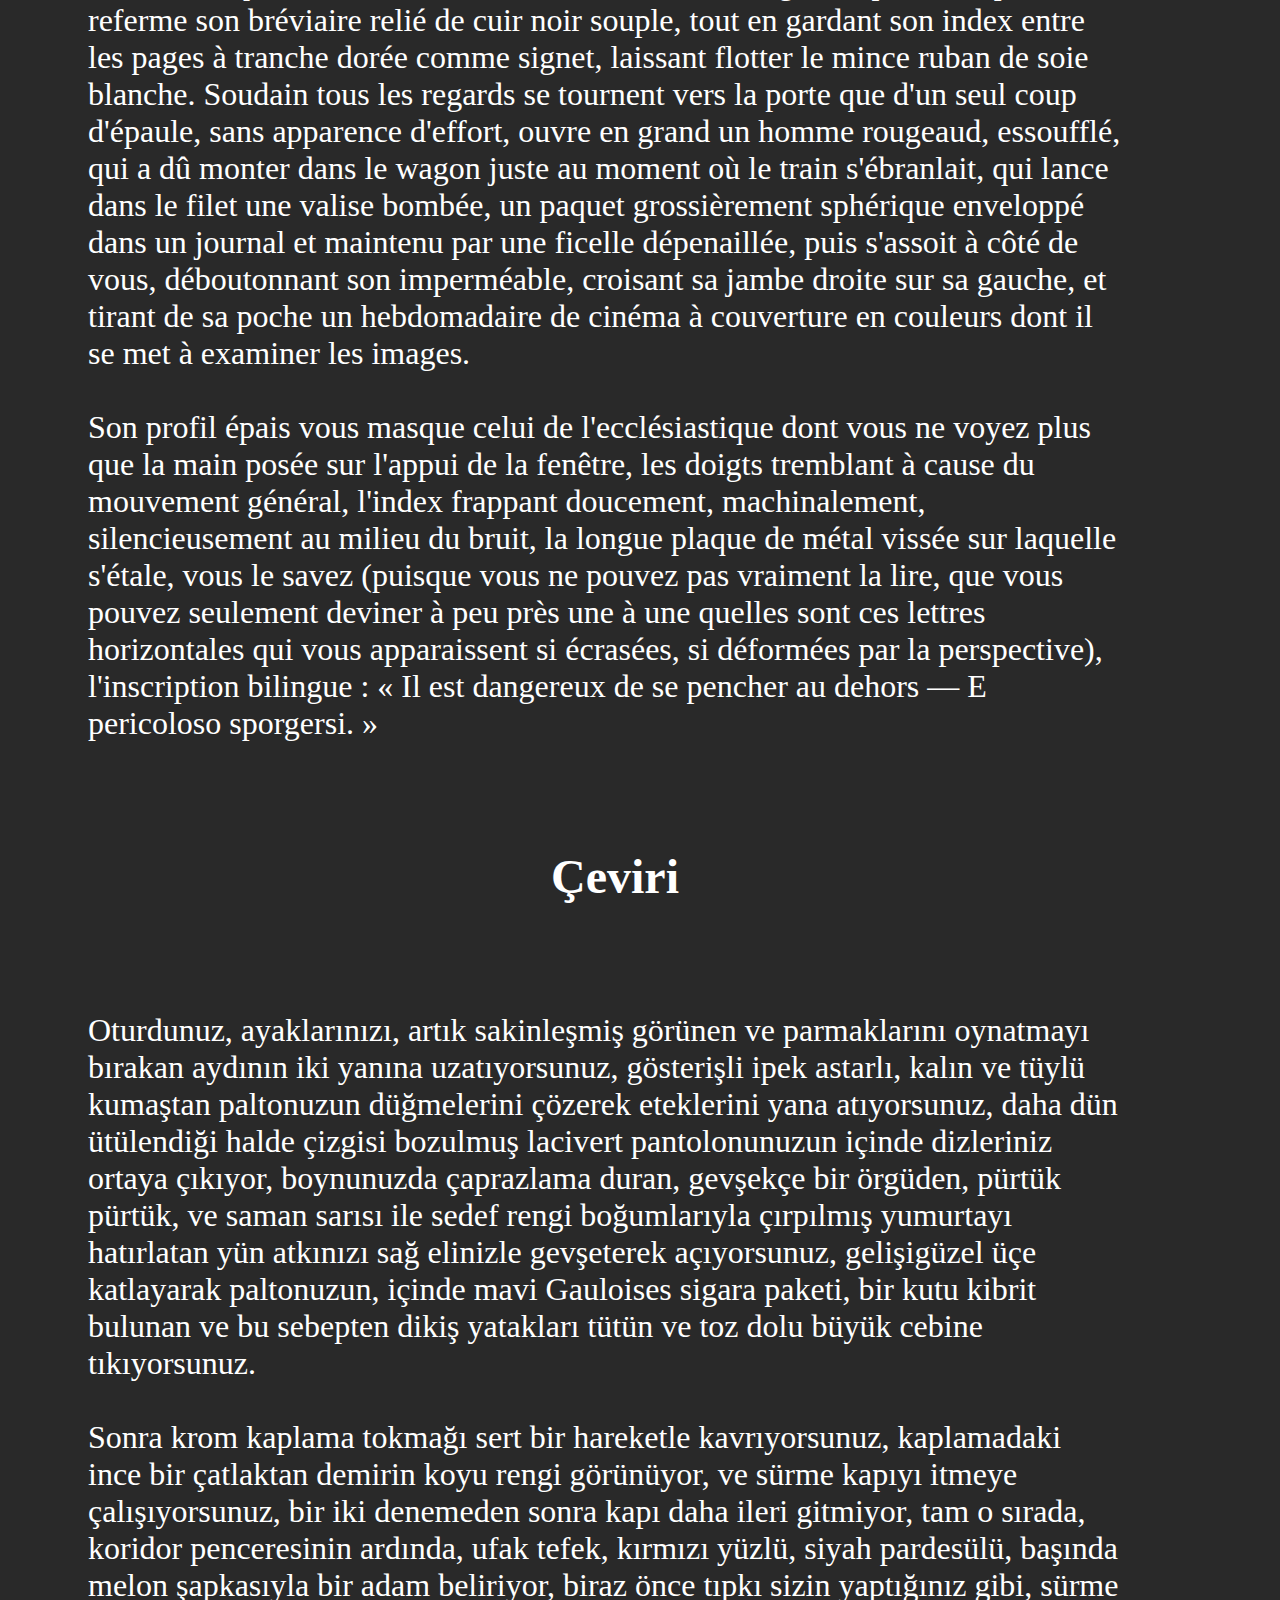
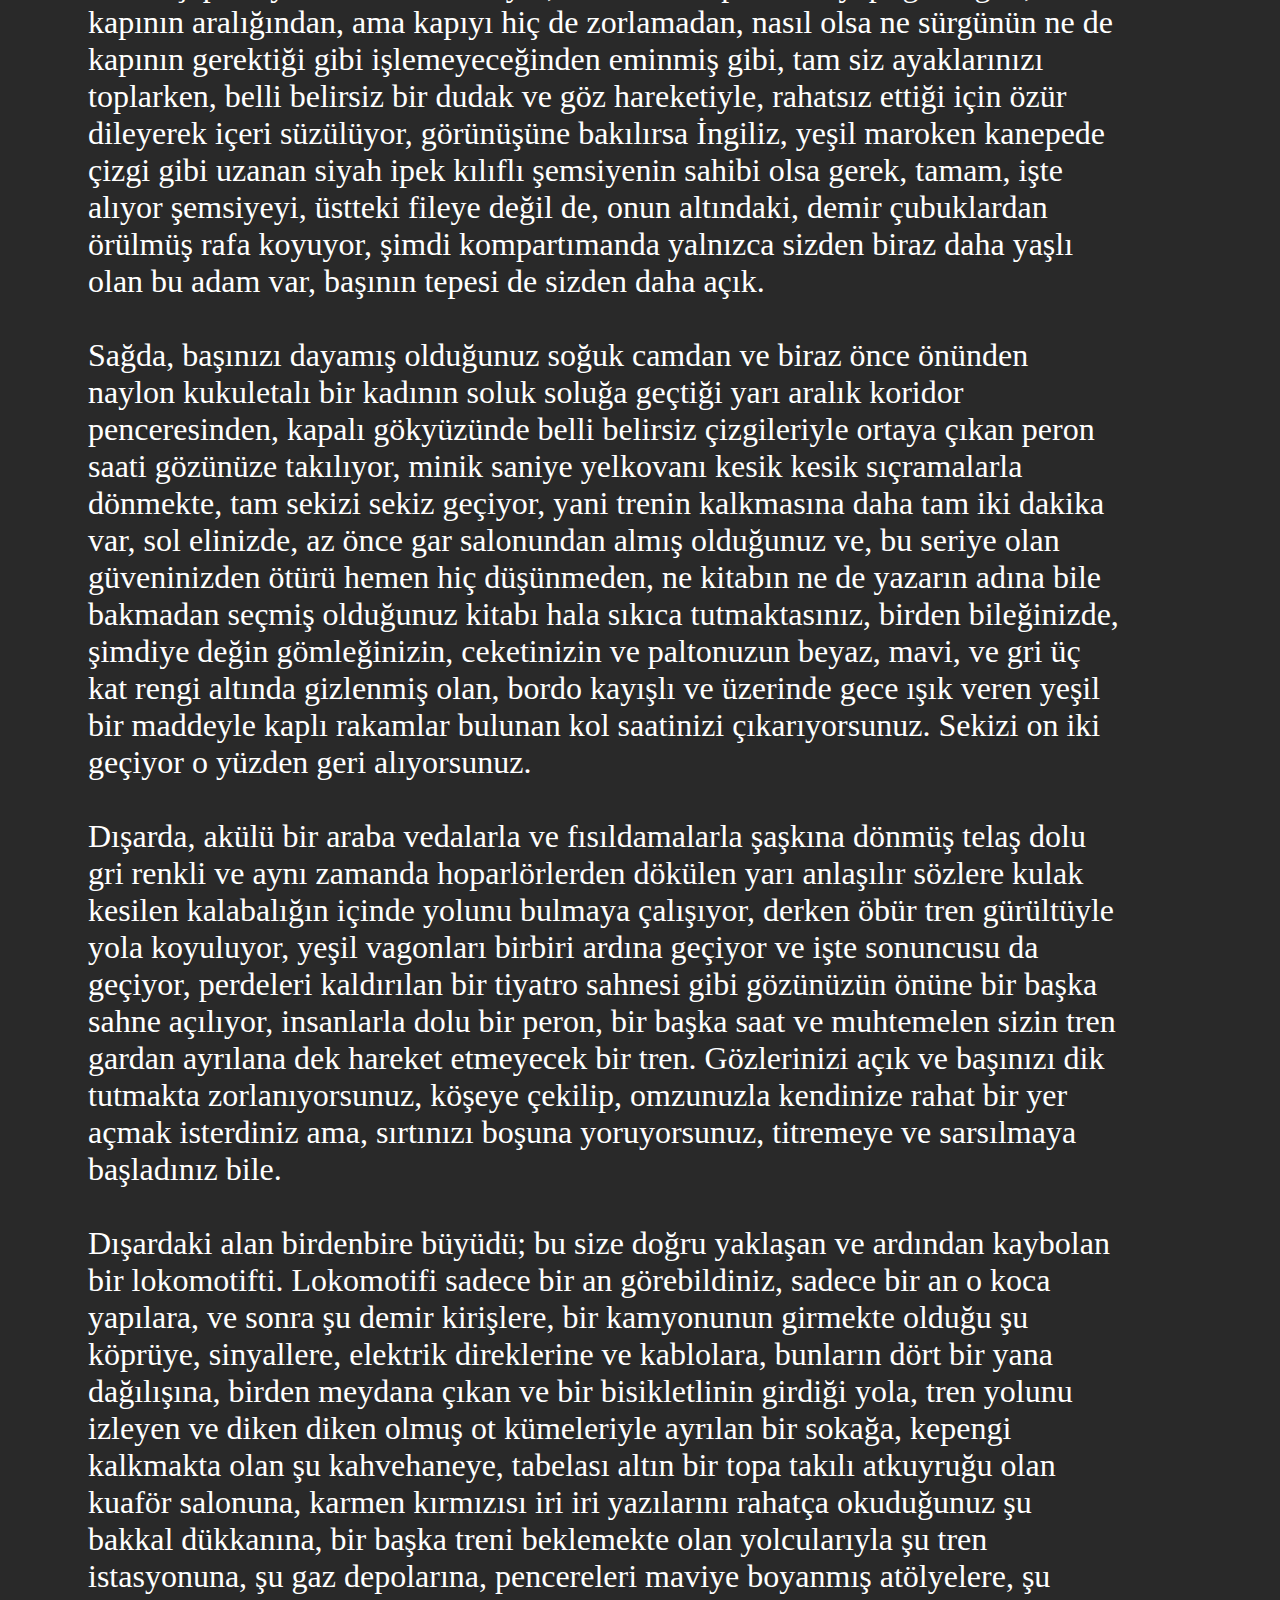
==== commit fc4687b9: "Merge pull request #5 from ardaerbaharli/patch-3" ====
--- a/TRIN366.html
+++ b/TRIN366.html
@@ -6,7 +6,7 @@
     <meta name="viewport" content="width=device-width, initial-scale=1">
     <link rel="stylesheet" href="TRIN366.css">
 </head>
-<body style="background-color:black">
+<body style="background-color:#292929">
 
     <div>
         <h1>TEXTE 1</h1>
--- a/TRIN366.css
+++ b/TRIN366.css
@@ -1,4 +1,5 @@
-h1 {color: gray; text-align: center; border: 5px solid purple; font-size: 52px;}
-h2 {color: gray; text-align: center; border: 3px solid purple; font-size: 48px; margin-right: 100px; margin-left: 50px;}
-p {color: gray; text-align: left; border: 2px solid orange; font-size: 32px;  margin-right: 150px; margin-left: 80px;}
+h1 {color: white; text-align: center; font-size: 52px;}
+h2 {color: white; text-align: center; font-size: 48px; margin-right: 100px; margin-left: 50px;}
+p {color: white; text-align: left; font-size: 32px;  margin-right: 150px; margin-left: 80px;}
 center {display: block; margin-left: auto; margin-right: auto; width: 50%;}
+li {color: white; text-align: left; font-size: 32px;  margin-right: 150px; margin-left: 80px;}
